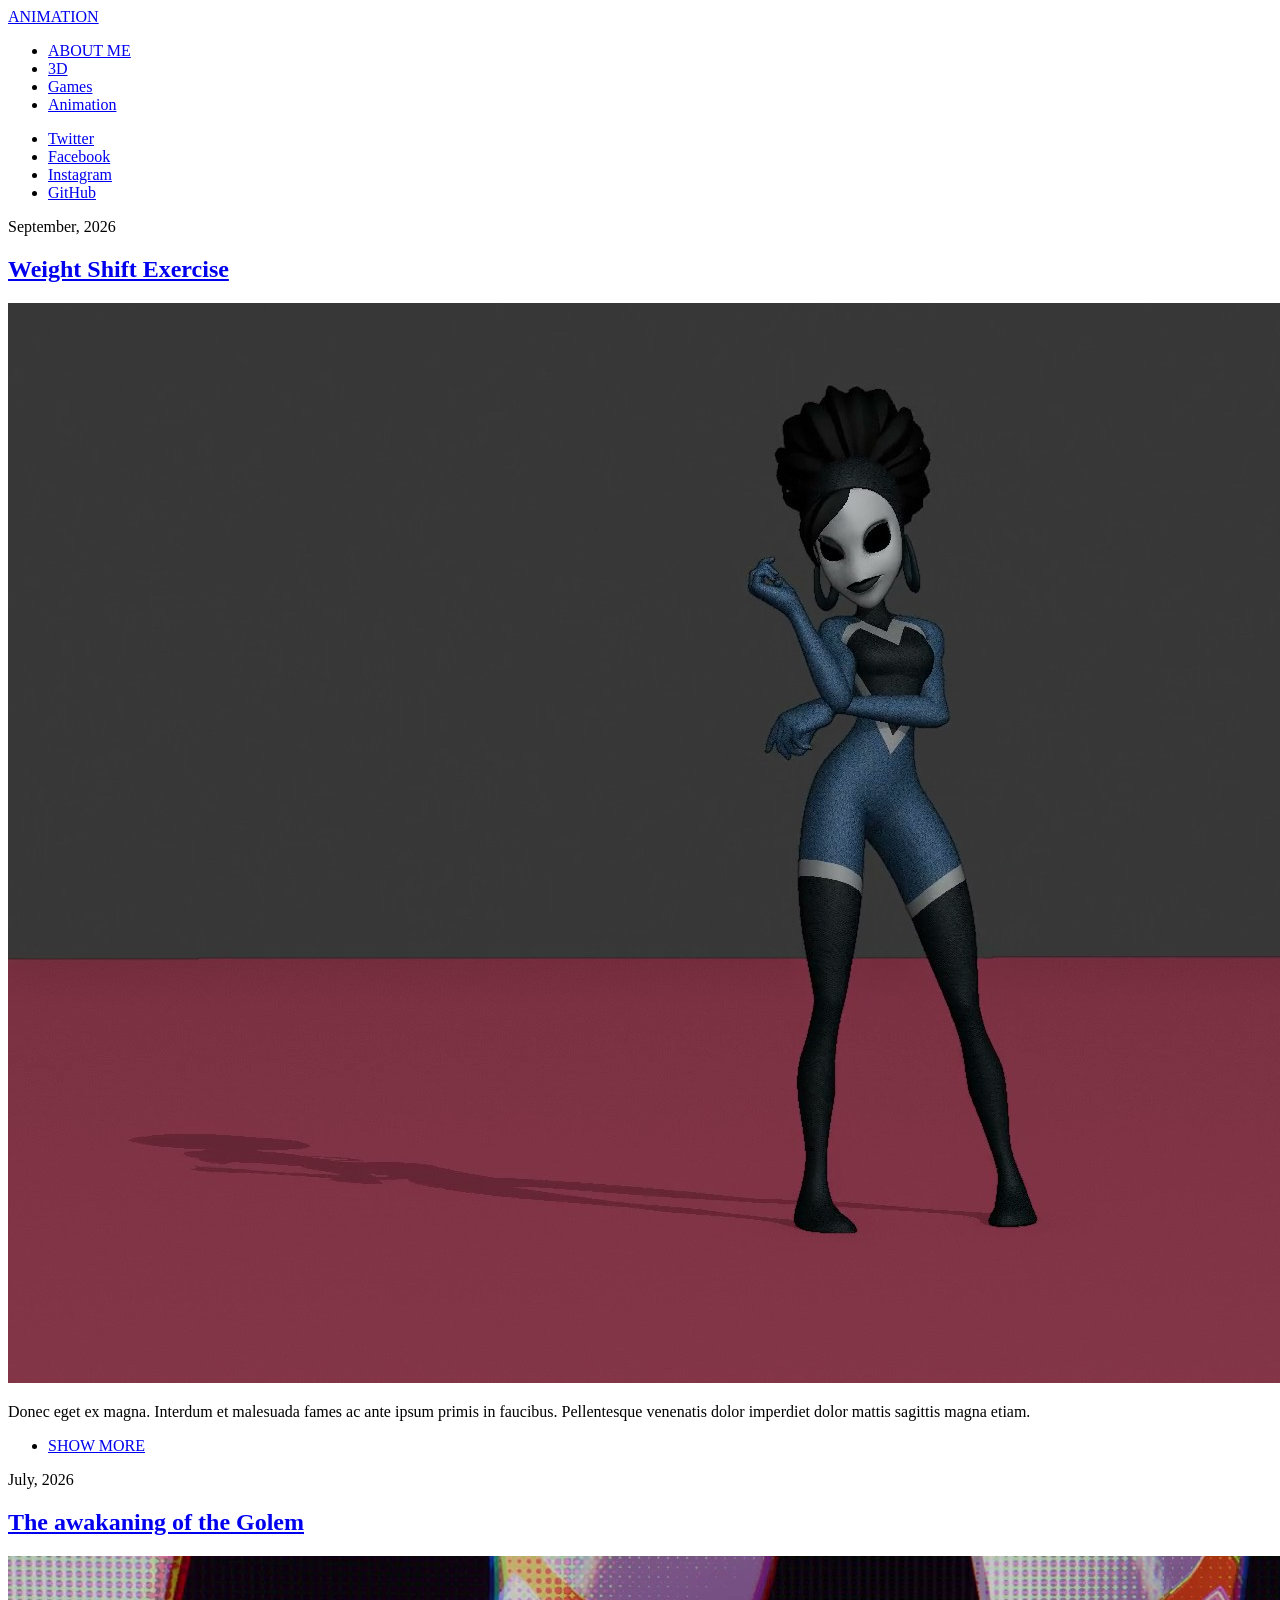
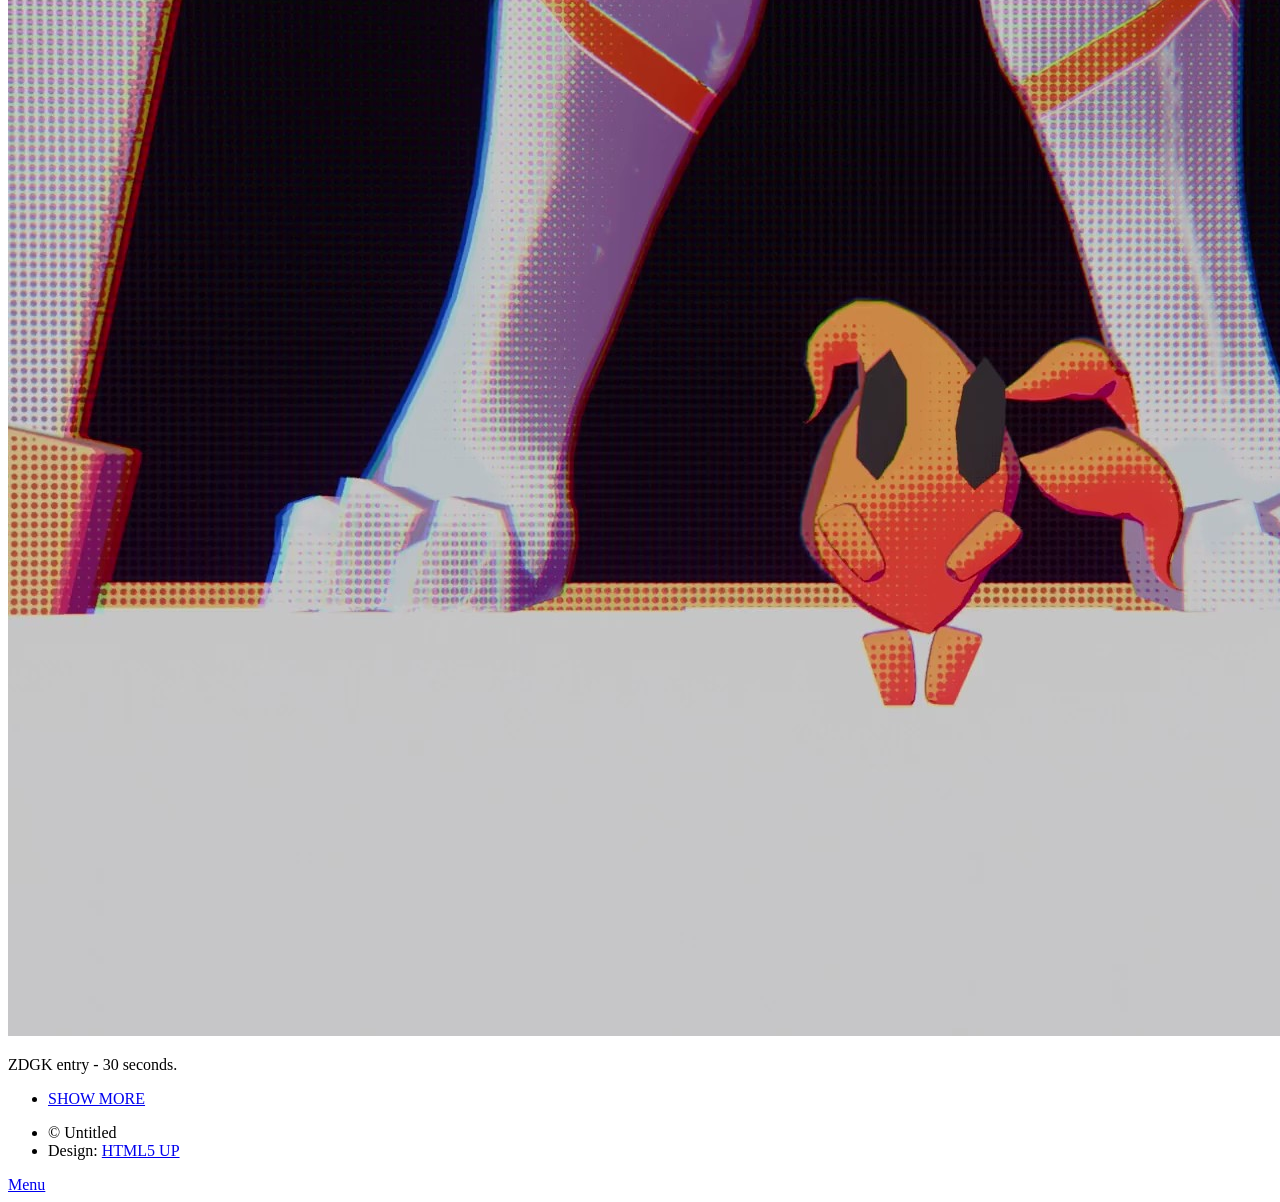
==== animationPortfolio.html @ b1d4c4ad "FirstChange" ====
<!DOCTYPE HTML>
<!--
	Massively by HTML5 UP
	html5up.net | @ajlkn
	Free for personal and commercial use under the CCA 3.0 license (html5up.net/license)
-->
<html>
	<head>
		<title>Generic Page - Massively by HTML5 UP</title>
		<meta charset="utf-8" />
		<meta name="viewport" content="width=device-width, initial-scale=1, user-scalable=no" />
		<link rel="stylesheet" href="assets/css/main.css" />
		<noscript><link rel="stylesheet" href="assets/css/noscript.css" /></noscript>
	</head>
	<body class="is-preload">

		<!-- Wrapper -->
			<div id="wrapper">

				<!-- Header -->
					<header id="header">
						<a href="index.html" class="logo">ANIMATION</a>
					</header>

				<!-- Nav -->
					<nav id="nav">
						<ul class="links">
							<li><a href="index.html">ABOUT ME</a></li>
							<li ><a href="generic.html">3D</a></li>
							<li><a href="elements.html">Games</a></li>
							<li class="active"><a href="animationPortfolio.html">Animation	</a></li>
						</ul>
						<ul class="icons">
							<li><a href="#" class="icon brands fa-twitter"><span class="label">Twitter</span></a></li>
							<li><a href="#" class="icon brands fa-facebook-f"><span class="label">Facebook</span></a></li>
							<li><a href="#" class="icon brands fa-instagram"><span class="label">Instagram</span></a></li>
							<li><a href="#" class="icon brands fa-github"><span class="label">GitHub</span></a></li>
						</ul>
					</nav>

				<!-- Main -->	
					<div id="main">

						<!-- Post -->
							<section class="posts">
								<article>
									<header>	
										<span class="date">September, 2026</span>
										<h2><a href="#">Weight Shift Exercise<br /></a></h2>
									</header>
									<a href="#" class="image fit"><img src="images/AnimationThumbnail/Weight Shift Step - frame at 0m2s.jpg" alt="" /></a>
									<p>Donec eget ex magna. Interdum et malesuada fames ac ante ipsum primis in faucibus. Pellentesque venenatis dolor imperdiet dolor mattis sagittis magna etiam.</p>
									<ul class="actions special">
										<li><a href="#" class="button">SHOW MORE</a></li>
									</ul>
								</article>
								<article>
									<header>
										<span class="date">July, 2026</span>
										<h2><a href="#">The awakaning of the Golem<br />
										</a></h2>
									</header>
									<a href="#" class="image fit"><img src="images/AnimationThumbnail/Animation_The_Awakening_of_the_Golem(ZTGK Entry) - frame at 0m4s.jpg" alt="" /></a>
									<p>ZDGK entry - 30 seconds.</p>
									<ul class="actions special">
										<li><a href="#" class="button">SHOW MORE</a></li>
									</ul>
								</article>
								
							</section>
					</div>

				
					

				<!-- Copyright -->
					<div id="copyright">
						<ul><li>&copy; Untitled</li><li>Design: <a href="https://html5up.net">HTML5 UP</a></li></ul>
					</div>

			</div>

		<!-- Scripts -->
			<script src="assets/js/jquery.min.js"></script>
			<script src="assets/js/jquery.scrollex.min.js"></script>
			<script src="assets/js/jquery.scrolly.min.js"></script>
			<script src="assets/js/browser.min.js"></script>
			<script src="assets/js/breakpoints.min.js"></script>
			<script src="assets/js/util.js"></script>
			<script src="assets/js/main.js"></script>

	</body>
</html>
---- assets/css/main.css ----
@import url(fontawesome-all.min.css);
@import url("https://fonts.googleapis.com/css?family=Merriweather:300,700,300italic,700italic|Source+Sans+Pro:900");

/*
	Massively by HTML5 UP
	html5up.net | @ajlkn
	Free for personal and commercial use under the CCA 3.0 license (html5up.net/license)
*/

html, body, div, span, applet, object,
iframe, h1, h2, h3, h4, h5, h6, p, blockquote,
pre, a, abbr, acronym, address, big, cite,
code, del, dfn, em, img, ins, kbd, q, s, samp,
small, strike, strong, sub, sup, tt, var, b,
u, i, center, dl, dt, dd, ol, ul, li, fieldset,
form, label, legend, table, caption, tbody,
tfoot, thead, tr, th, td, article, aside,
canvas, details, embed, figure, figcaption,
footer, header, hgroup, menu, nav, output, ruby,
section, summary, time, mark, audio, video {
	margin: 0;
	padding: 0;
	border: 0;
	font-size: 100%;
	font: inherit;
	vertical-align: baseline;}

article, aside, details, figcaption, figure,
footer, header, hgroup, menu, nav, section {
	display: block;}

body {
	line-height: 1;
}

ol, ul {
	list-style: none;
}

blockquote, q {
	quotes: none;
}

	blockquote:before, blockquote:after, q:before, q:after {
		content: '';
		content: none;
	}

table {
	border-collapse: collapse;
	border-spacing: 0;
}

body {
	-webkit-text-size-adjust: none;
}

mark {
	background-color: transparent;
	color: inherit;
}

input::-moz-focus-inner {
	border: 0;
	padding: 0;
}

input, select, textarea {
	-moz-appearance: none;
	-webkit-appearance: none;
	-ms-appearance: none;
	appearance: none;
}

/* Basic */

	@-ms-viewport {
		width: device-width;
	}

	body {
		-ms-overflow-style: scrollbar;
	}

	@media screen and (max-width: 480px) {

		html, body {
			min-width: 320px;
		}

	}

	html {
		box-sizing: border-box;
	}

	*, *:before, *:after {
		box-sizing: inherit;
	}

	body {
		background-color: #1e252d;
	}

		body.is-preload *, body.is-preload *:before, body.is-preload *:after {
			-moz-animation: none !important;
			-webkit-animation: none !important;
			-ms-animation: none !important;
			animation: none !important;
			-moz-transition: none !important;
			-webkit-transition: none !important;
			-ms-transition: none !important;
			transition: none !important;
		}

/* Type */

	html {
		font-size: 16pt;
	}

		@media screen and (max-width: 1680px) {

			html {
				font-size: 12pt;
			}

		}

		@media screen and (max-width: 1280px) {

			html {
				font-size: 11pt;
			}

		}

		@media screen and (max-width: 360px) {

			html {
				font-size: 10pt;
			}

		}

	body {
		color: #212931;
	}

	body, input, select, textarea {
		font-family: "Merriweather", Georgia, serif;
		font-weight: 300;
		font-size: 1rem;
		line-height: 2.375;
	}

	a {
		-moz-transition: color 0.2s ease-in-out, background-color 0.2s ease-in-out, border-color 0.2s ease-in-out, box-shadow 0.2s ease-in-out;
		-webkit-transition: color 0.2s ease-in-out, background-color 0.2s ease-in-out, border-color 0.2s ease-in-out, box-shadow 0.2s ease-in-out;
		-ms-transition: color 0.2s ease-in-out, background-color 0.2s ease-in-out, border-color 0.2s ease-in-out, box-shadow 0.2s ease-in-out;
		transition: color 0.2s ease-in-out, background-color 0.2s ease-in-out, border-color 0.2s ease-in-out, box-shadow 0.2s ease-in-out;
		border-bottom: dotted 1px;
		text-decoration: none;
	}

		a:hover {
			border-bottom-color: transparent;
		}

	strong, b {
		font-weight: 600;
	}

	em, i {
		font-style: italic;
	}

	p {
		text-align: justify;
		margin: 0 0 2rem 0;
	}

	h1, h2, h3, h4, h5, h6 {
		font-family: "Source Sans Pro", Helvetica, sans-serif;
		font-weight: 900;
		line-height: 1.5;
		letter-spacing: 0.075em;
		text-transform: uppercase;
		margin: 0 0 1rem 0;
	}

		h1 a, h2 a, h3 a, h4 a, h5 a, h6 a {
			border-bottom: 0;
			color: inherit;
			text-decoration: none;
		}

	h1 {
		font-size: 4rem;
		line-height: 1.1;
		margin: 0 0 2rem 0;
	}

	h2 {
		font-size: 1.75rem;
		line-height: 1.3;
		margin: 0 0 1.5rem 0;
	}

	h3 {
		font-size: 1.25rem;
		margin: 0 0 1.5rem 0;
	}

	h4 {
		font-size: 1rem;
	}

	h5 {
		font-size: 0.9rem;
	}

	h6 {
		font-size: 0.8rem;
	}

	sub {
		font-size: 0.8rem;
		position: relative;
		top: 0.5rem;
	}

	sup {
		font-size: 0.8rem;
		position: relative;
		top: -0.5rem;
	}

	blockquote {
		border-left: solid 4px;
		font-style: italic;
		margin: 0 0 2rem 0;
		padding: 0.5rem 0 0.5rem 2rem;
	}

	code {
		border: solid 2px;
		font-family: "Courier New", monospace;
		font-size: 0.9rem;
		margin: 0 0.25rem;
		padding: 0.25rem 0.65rem;
	}

	pre {
		-webkit-overflow-scrolling: touch;
		font-family: "Courier New", monospace;
		font-size: 0.9rem;
		margin: 0 0 2rem 0;
	}

		pre code {
			display: block;
			line-height: 1.75;
			padding: 1rem 1.5rem;
			overflow-x: auto;
		}

	hr {
		border: 0;
		border-bottom: solid 2px;
		margin: 3rem 0;
	}

		hr.major {
			margin: 5rem 0;
		}

	.align-left {
		text-align: left;
	}

	.align-center {
		text-align: center;
	}

	.align-right {
		text-align: right;
	}

	input, select, textarea {
		color: #212931;
	}

	a {
		color: #212931;
		border-bottom-color: rgba(33, 41, 49, 0.5);
	}

		a:hover {
			border-bottom-color: transparent;
			color: #18bfef !important;
		}

	strong, b {
		color: #212931;
	}

	h1, h2, h3, h4, h5, h6 {
		color: #212931;
	}

	blockquote {
		border-left-color: #eeeeee;
	}

	code {
		background: rgba(220, 220, 220, 0.25);
		border-color: #eeeeee;
	}

	hr {
		border-bottom-color: #eeeeee;
	}

/* Row */

	.row {
		display: flex;
		flex-wrap: wrap;
		box-sizing: border-box;
		align-items: stretch;
	}

		.row > * {
			box-sizing: border-box;
		}

		.row.gtr-uniform > * > :last-child {
			margin-bottom: 0;
		}

		.row.aln-left {
			justify-content: flex-start;
		}

		.row.aln-center {
			justify-content: center;
		}

		.row.aln-right {
			justify-content: flex-end;
		}

		.row.aln-top {
			align-items: flex-start;
		}

		.row.aln-middle {
			align-items: center;
		}

		.row.aln-bottom {
			align-items: flex-end;
		}

		.row > .imp {
			order: -1;
		}

		.row > .col-1 {
			width: 8.33333%;
		}

		.row > .off-1 {
			margin-left: 8.33333%;
		}

		.row > .col-2 {
			width: 16.66667%;
		}

		.row > .off-2 {
			margin-left: 16.66667%;
		}

		.row > .col-3 {
			width: 25%;
		}

		.row > .off-3 {
			margin-left: 25%;
		}

		.row > .col-4 {
			width: 33.33333%;
		}

		.row > .off-4 {
			margin-left: 33.33333%;
		}

		.row > .col-5 {
			width: 41.66667%;
		}

		.row > .off-5 {
			margin-left: 41.66667%;
		}

		.row > .col-6 {
			width: 50%;
		}

		.row > .off-6 {
			margin-left: 50%;
		}

		.row > .col-7 {
			width: 58.33333%;
		}

		.row > .off-7 {
			margin-left: 58.33333%;
		}

		.row > .col-8 {
			width: 66.66667%;
		}

		.row > .off-8 {
			margin-left: 66.66667%;
		}

		.row > .col-9 {
			width: 75%;
		}

		.row > .off-9 {
			margin-left: 75%;
		}

		.row > .col-10 {
			width: 83.33333%;
		}

		.row > .off-10 {
			margin-left: 83.33333%;
		}

		.row > .col-11 {
			width: 91.66667%;
		}

		.row > .off-11 {
			margin-left: 91.66667%;
		}

		.row > .col-12 {
			width: 100%;
		}

		.row > .off-12 {
			margin-left: 100%;
		}

		.row.gtr-0 {
			margin-top: 0;
			margin-left: 0rem;
		}

			.row.gtr-0 > * {
				padding: 0 0 0 0rem;
			}

			.row.gtr-0.gtr-uniform {
				margin-top: 0rem;
			}

				.row.gtr-0.gtr-uniform > * {
					padding-top: 0rem;
				}

		.row.gtr-25 {
			margin-top: 0;
			margin-left: -0.375rem;
		}

			.row.gtr-25 > * {
				padding: 0 0 0 0.375rem;
			}

			.row.gtr-25.gtr-uniform {
				margin-top: -0.375rem;
			}

				.row.gtr-25.gtr-uniform > * {
					padding-top: 0.375rem;
				}

		.row.gtr-50 {
			margin-top: 0;
			margin-left: -0.75rem;
		}

			.row.gtr-50 > * {
				padding: 0 0 0 0.75rem;
			}

			.row.gtr-50.gtr-uniform {
				margin-top: -0.75rem;
			}

				.row.gtr-50.gtr-uniform > * {
					padding-top: 0.75rem;
				}

		.row {
			margin-top: 0;
			margin-left: -1.5rem;
		}

			.row > * {
				padding: 0 0 0 1.5rem;
			}

			.row.gtr-uniform {
				margin-top: -1.5rem;
			}

				.row.gtr-uniform > * {
					padding-top: 1.5rem;
				}

		.row.gtr-150 {
			margin-top: 0;
			margin-left: -2.25rem;
		}

			.row.gtr-150 > * {
				padding: 0 0 0 2.25rem;
			}

			.row.gtr-150.gtr-uniform {
				margin-top: -2.25rem;
			}

				.row.gtr-150.gtr-uniform > * {
					padding-top: 2.25rem;
				}

		.row.gtr-200 {
			margin-top: 0;
			margin-left: -3rem;
		}

			.row.gtr-200 > * {
				padding: 0 0 0 3rem;
			}

			.row.gtr-200.gtr-uniform {
				margin-top: -3rem;
			}

				.row.gtr-200.gtr-uniform > * {
					padding-top: 3rem;
				}

		@media screen and (max-width: 1680px) {

			.row {
				display: flex;
				flex-wrap: wrap;
				box-sizing: border-box;
				align-items: stretch;
			}

				.row > * {
					box-sizing: border-box;
				}

				.row.gtr-uniform > * > :last-child {
					margin-bottom: 0;
				}

				.row.aln-left {
					justify-content: flex-start;
				}

				.row.aln-center {
					justify-content: center;
				}

				.row.aln-right {
					justify-content: flex-end;
				}

				.row.aln-top {
					align-items: flex-start;
				}

				.row.aln-middle {
					align-items: center;
				}

				.row.aln-bottom {
					align-items: flex-end;
				}

				.row > .imp-xlarge {
					order: -1;
				}

				.row > .col-1-xlarge {
					width: 8.33333%;
				}

				.row > .off-1-xlarge {
					margin-left: 8.33333%;
				}

				.row > .col-2-xlarge {
					width: 16.66667%;
				}

				.row > .off-2-xlarge {
					margin-left: 16.66667%;
				}

				.row > .col-3-xlarge {
					width: 25%;
				}

				.row > .off-3-xlarge {
					margin-left: 25%;
				}

				.row > .col-4-xlarge {
					width: 33.33333%;
				}

				.row > .off-4-xlarge {
					margin-left: 33.33333%;
				}

				.row > .col-5-xlarge {
					width: 41.66667%;
				}

				.row > .off-5-xlarge {
					margin-left: 41.66667%;
				}

				.row > .col-6-xlarge {
					width: 50%;
				}

				.row > .off-6-xlarge {
					margin-left: 50%;
				}

				.row > .col-7-xlarge {
					width: 58.33333%;
				}

				.row > .off-7-xlarge {
					margin-left: 58.33333%;
				}

				.row > .col-8-xlarge {
					width: 66.66667%;
				}

				.row > .off-8-xlarge {
					margin-left: 66.66667%;
				}

				.row > .col-9-xlarge {
					width: 75%;
				}

				.row > .off-9-xlarge {
					margin-left: 75%;
				}

				.row > .col-10-xlarge {
					width: 83.33333%;
				}

				.row > .off-10-xlarge {
					margin-left: 83.33333%;
				}

				.row > .col-11-xlarge {
					width: 91.66667%;
				}

				.row > .off-11-xlarge {
					margin-left: 91.66667%;
				}

				.row > .col-12-xlarge {
					width: 100%;
				}

				.row > .off-12-xlarge {
					margin-left: 100%;
				}

				.row.gtr-0 {
					margin-top: 0;
					margin-left: 0rem;
				}

					.row.gtr-0 > * {
						padding: 0 0 0 0rem;
					}

					.row.gtr-0.gtr-uniform {
						margin-top: 0rem;
					}

						.row.gtr-0.gtr-uniform > * {
							padding-top: 0rem;
						}

				.row.gtr-25 {
					margin-top: 0;
					margin-left: -0.375rem;
				}

					.row.gtr-25 > * {
						padding: 0 0 0 0.375rem;
					}

					.row.gtr-25.gtr-uniform {
						margin-top: -0.375rem;
					}

						.row.gtr-25.gtr-uniform > * {
							padding-top: 0.375rem;
						}

				.row.gtr-50 {
					margin-top: 0;
					margin-left: -0.75rem;
				}

					.row.gtr-50 > * {
						padding: 0 0 0 0.75rem;
					}

					.row.gtr-50.gtr-uniform {
						margin-top: -0.75rem;
					}

						.row.gtr-50.gtr-uniform > * {
							padding-top: 0.75rem;
						}

				.row {
					margin-top: 0;
					margin-left: -1.5rem;
				}

					.row > * {
						padding: 0 0 0 1.5rem;
					}

					.row.gtr-uniform {
						margin-top: -1.5rem;
					}

						.row.gtr-uniform > * {
							padding-top: 1.5rem;
						}

				.row.gtr-150 {
					margin-top: 0;
					margin-left: -2.25rem;
				}

					.row.gtr-150 > * {
						padding: 0 0 0 2.25rem;
					}

					.row.gtr-150.gtr-uniform {
						margin-top: -2.25rem;
					}

						.row.gtr-150.gtr-uniform > * {
							padding-top: 2.25rem;
						}

				.row.gtr-200 {
					margin-top: 0;
					margin-left: -3rem;
				}

					.row.gtr-200 > * {
						padding: 0 0 0 3rem;
					}

					.row.gtr-200.gtr-uniform {
						margin-top: -3rem;
					}

						.row.gtr-200.gtr-uniform > * {
							padding-top: 3rem;
						}

		}

		@media screen and (max-width: 1280px) {

			.row {
				display: flex;
				flex-wrap: wrap;
				box-sizing: border-box;
				align-items: stretch;
			}

				.row > * {
					box-sizing: border-box;
				}

				.row.gtr-uniform > * > :last-child {
					margin-bottom: 0;
				}

				.row.aln-left {
					justify-content: flex-start;
				}

				.row.aln-center {
					justify-content: center;
				}

				.row.aln-right {
					justify-content: flex-end;
				}

				.row.aln-top {
					align-items: flex-start;
				}

				.row.aln-middle {
					align-items: center;
				}

				.row.aln-bottom {
					align-items: flex-end;
				}

				.row > .imp-large {
					order: -1;
				}

				.row > .col-1-large {
					width: 8.33333%;
				}

				.row > .off-1-large {
					margin-left: 8.33333%;
				}

				.row > .col-2-large {
					width: 16.66667%;
				}

				.row > .off-2-large {
					margin-left: 16.66667%;
				}

				.row > .col-3-large {
					width: 25%;
				}

				.row > .off-3-large {
					margin-left: 25%;
				}

				.row > .col-4-large {
					width: 33.33333%;
				}

				.row > .off-4-large {
					margin-left: 33.33333%;
				}

				.row > .col-5-large {
					width: 41.66667%;
				}

				.row > .off-5-large {
					margin-left: 41.66667%;
				}

				.row > .col-6-large {
					width: 50%;
				}

				.row > .off-6-large {
					margin-left: 50%;
				}

				.row > .col-7-large {
					width: 58.33333%;
				}

				.row > .off-7-large {
					margin-left: 58.33333%;
				}

				.row > .col-8-large {
					width: 66.66667%;
				}

				.row > .off-8-large {
					margin-left: 66.66667%;
				}

				.row > .col-9-large {
					width: 75%;
				}

				.row > .off-9-large {
					margin-left: 75%;
				}

				.row > .col-10-large {
					width: 83.33333%;
				}

				.row > .off-10-large {
					margin-left: 83.33333%;
				}

				.row > .col-11-large {
					width: 91.66667%;
				}

				.row > .off-11-large {
					margin-left: 91.66667%;
				}

				.row > .col-12-large {
					width: 100%;
				}

				.row > .off-12-large {
					margin-left: 100%;
				}

				.row.gtr-0 {
					margin-top: 0;
					margin-left: 0rem;
				}

					.row.gtr-0 > * {
						padding: 0 0 0 0rem;
					}

					.row.gtr-0.gtr-uniform {
						margin-top: 0rem;
					}

						.row.gtr-0.gtr-uniform > * {
							padding-top: 0rem;
						}

				.row.gtr-25 {
					margin-top: 0;
					margin-left: -0.375rem;
				}

					.row.gtr-25 > * {
						padding: 0 0 0 0.375rem;
					}

					.row.gtr-25.gtr-uniform {
						margin-top: -0.375rem;
					}

						.row.gtr-25.gtr-uniform > * {
							padding-top: 0.375rem;
						}

				.row.gtr-50 {
					margin-top: 0;
					margin-left: -0.75rem;
				}

					.row.gtr-50 > * {
						padding: 0 0 0 0.75rem;
					}

					.row.gtr-50.gtr-uniform {
						margin-top: -0.75rem;
					}

						.row.gtr-50.gtr-uniform > * {
							padding-top: 0.75rem;
						}

				.row {
					margin-top: 0;
					margin-left: -1.5rem;
				}

					.row > * {
						padding: 0 0 0 1.5rem;
					}

					.row.gtr-uniform {
						margin-top: -1.5rem;
					}

						.row.gtr-uniform > * {
							padding-top: 1.5rem;
						}

				.row.gtr-150 {
					margin-top: 0;
					margin-left: -2.25rem;
				}

					.row.gtr-150 > * {
						padding: 0 0 0 2.25rem;
					}

					.row.gtr-150.gtr-uniform {
						margin-top: -2.25rem;
					}

						.row.gtr-150.gtr-uniform > * {
							padding-top: 2.25rem;
						}

				.row.gtr-200 {
					margin-top: 0;
					margin-left: -3rem;
				}

					.row.gtr-200 > * {
						padding: 0 0 0 3rem;
					}

					.row.gtr-200.gtr-uniform {
						margin-top: -3rem;
					}

						.row.gtr-200.gtr-uniform > * {
							padding-top: 3rem;
						}

		}

		@media screen and (max-width: 980px) {

			.row {
				display: flex;
				flex-wrap: wrap;
				box-sizing: border-box;
				align-items: stretch;
			}

				.row > * {
					box-sizing: border-box;
				}

				.row.gtr-uniform > * > :last-child {
					margin-bottom: 0;
				}

				.row.aln-left {
					justify-content: flex-start;
				}

				.row.aln-center {
					justify-content: center;
				}

				.row.aln-right {
					justify-content: flex-end;
				}

				.row.aln-top {
					align-items: flex-start;
				}

				.row.aln-middle {
					align-items: center;
				}

				.row.aln-bottom {
					align-items: flex-end;
				}

				.row > .imp-medium {
					order: -1;
				}

				.row > .col-1-medium {
					width: 8.33333%;
				}

				.row > .off-1-medium {
					margin-left: 8.33333%;
				}

				.row > .col-2-medium {
					width: 16.66667%;
				}

				.row > .off-2-medium {
					margin-left: 16.66667%;
				}

				.row > .col-3-medium {
					width: 25%;
				}

				.row > .off-3-medium {
					margin-left: 25%;
				}

				.row > .col-4-medium {
					width: 33.33333%;
				}

				.row > .off-4-medium {
					margin-left: 33.33333%;
				}

				.row > .col-5-medium {
					width: 41.66667%;
				}

				.row > .off-5-medium {
					margin-left: 41.66667%;
				}

				.row > .col-6-medium {
					width: 50%;
				}

				.row > .off-6-medium {
					margin-left: 50%;
				}

				.row > .col-7-medium {
					width: 58.33333%;
				}

				.row > .off-7-medium {
					margin-left: 58.33333%;
				}

				.row > .col-8-medium {
					width: 66.66667%;
				}

				.row > .off-8-medium {
					margin-left: 66.66667%;
				}

				.row > .col-9-medium {
					width: 75%;
				}

				.row > .off-9-medium {
					margin-left: 75%;
				}

				.row > .col-10-medium {
					width: 83.33333%;
				}

				.row > .off-10-medium {
					margin-left: 83.33333%;
				}

				.row > .col-11-medium {
					width: 91.66667%;
				}

				.row > .off-11-medium {
					margin-left: 91.66667%;
				}

				.row > .col-12-medium {
					width: 100%;
				}

				.row > .off-12-medium {
					margin-left: 100%;
				}

				.row.gtr-0 {
					margin-top: 0;
					margin-left: 0rem;
				}

					.row.gtr-0 > * {
						padding: 0 0 0 0rem;
					}

					.row.gtr-0.gtr-uniform {
						margin-top: 0rem;
					}

						.row.gtr-0.gtr-uniform > * {
							padding-top: 0rem;
						}

				.row.gtr-25 {
					margin-top: 0;
					margin-left: -0.375rem;
				}

					.row.gtr-25 > * {
						padding: 0 0 0 0.375rem;
					}

					.row.gtr-25.gtr-uniform {
						margin-top: -0.375rem;
					}

						.row.gtr-25.gtr-uniform > * {
							padding-top: 0.375rem;
						}

				.row.gtr-50 {
					margin-top: 0;
					margin-left: -0.75rem;
				}

					.row.gtr-50 > * {
						padding: 0 0 0 0.75rem;
					}

					.row.gtr-50.gtr-uniform {
						margin-top: -0.75rem;
					}

						.row.gtr-50.gtr-uniform > * {
							padding-top: 0.75rem;
						}

				.row {
					margin-top: 0;
					margin-left: -1.5rem;
				}

					.row > * {
						padding: 0 0 0 1.5rem;
					}

					.row.gtr-uniform {
						margin-top: -1.5rem;
					}

						.row.gtr-uniform > * {
							padding-top: 1.5rem;
						}

				.row.gtr-150 {
					margin-top: 0;
					margin-left: -2.25rem;
				}

					.row.gtr-150 > * {
						padding: 0 0 0 2.25rem;
					}

					.row.gtr-150.gtr-uniform {
						margin-top: -2.25rem;
					}

						.row.gtr-150.gtr-uniform > * {
							padding-top: 2.25rem;
						}

				.row.gtr-200 {
					margin-top: 0;
					margin-left: -3rem;
				}

					.row.gtr-200 > * {
						padding: 0 0 0 3rem;
					}

					.row.gtr-200.gtr-uniform {
						margin-top: -3rem;
					}

						.row.gtr-200.gtr-uniform > * {
							padding-top: 3rem;
						}

		}

		@media screen and (max-width: 736px) {

			.row {
				display: flex;
				flex-wrap: wrap;
				box-sizing: border-box;
				align-items: stretch;
			}

				.row > * {
					box-sizing: border-box;
				}

				.row.gtr-uniform > * > :last-child {
					margin-bottom: 0;
				}

				.row.aln-left {
					justify-content: flex-start;
				}

				.row.aln-center {
					justify-content: center;
				}

				.row.aln-right {
					justify-content: flex-end;
				}

				.row.aln-top {
					align-items: flex-start;
				}

				.row.aln-middle {
					align-items: center;
				}

				.row.aln-bottom {
					align-items: flex-end;
				}

				.row > .imp-small {
					order: -1;
				}

				.row > .col-1-small {
					width: 8.33333%;
				}

				.row > .off-1-small {
					margin-left: 8.33333%;
				}

				.row > .col-2-small {
					width: 16.66667%;
				}

				.row > .off-2-small {
					margin-left: 16.66667%;
				}

				.row > .col-3-small {
					width: 25%;
				}

				.row > .off-3-small {
					margin-left: 25%;
				}

				.row > .col-4-small {
					width: 33.33333%;
				}

				.row > .off-4-small {
					margin-left: 33.33333%;
				}

				.row > .col-5-small {
					width: 41.66667%;
				}

				.row > .off-5-small {
					margin-left: 41.66667%;
				}

				.row > .col-6-small {
					width: 50%;
				}

				.row > .off-6-small {
					margin-left: 50%;
				}

				.row > .col-7-small {
					width: 58.33333%;
				}

				.row > .off-7-small {
					margin-left: 58.33333%;
				}

				.row > .col-8-small {
					width: 66.66667%;
				}

				.row > .off-8-small {
					margin-left: 66.66667%;
				}

				.row > .col-9-small {
					width: 75%;
				}

				.row > .off-9-small {
					margin-left: 75%;
				}

				.row > .col-10-small {
					width: 83.33333%;
				}

				.row > .off-10-small {
					margin-left: 83.33333%;
				}

				.row > .col-11-small {
					width: 91.66667%;
				}

				.row > .off-11-small {
					margin-left: 91.66667%;
				}

				.row > .col-12-small {
					width: 100%;
				}

				.row > .off-12-small {
					margin-left: 100%;
				}

				.row.gtr-0 {
					margin-top: 0;
					margin-left: 0rem;
				}

					.row.gtr-0 > * {
						padding: 0 0 0 0rem;
					}

					.row.gtr-0.gtr-uniform {
						margin-top: 0rem;
					}

						.row.gtr-0.gtr-uniform > * {
							padding-top: 0rem;
						}

				.row.gtr-25 {
					margin-top: 0;
					margin-left: -0.375rem;
				}

					.row.gtr-25 > * {
						padding: 0 0 0 0.375rem;
					}

					.row.gtr-25.gtr-uniform {
						margin-top: -0.375rem;
					}

						.row.gtr-25.gtr-uniform > * {
							padding-top: 0.375rem;
						}

				.row.gtr-50 {
					margin-top: 0;
					margin-left: -0.75rem;
				}

					.row.gtr-50 > * {
						padding: 0 0 0 0.75rem;
					}

					.row.gtr-50.gtr-uniform {
						margin-top: -0.75rem;
					}

						.row.gtr-50.gtr-uniform > * {
							padding-top: 0.75rem;
						}

				.row {
					margin-top: 0;
					margin-left: -1.5rem;
				}

					.row > * {
						padding: 0 0 0 1.5rem;
					}

					.row.gtr-uniform {
						margin-top: -1.5rem;
					}

						.row.gtr-uniform > * {
							padding-top: 1.5rem;
						}

				.row.gtr-150 {
					margin-top: 0;
					margin-left: -2.25rem;
				}

					.row.gtr-150 > * {
						padding: 0 0 0 2.25rem;
					}

					.row.gtr-150.gtr-uniform {
						margin-top: -2.25rem;
					}

						.row.gtr-150.gtr-uniform > * {
							padding-top: 2.25rem;
						}

				.row.gtr-200 {
					margin-top: 0;
					margin-left: -3rem;
				}

					.row.gtr-200 > * {
						padding: 0 0 0 3rem;
					}

					.row.gtr-200.gtr-uniform {
						margin-top: -3rem;
					}

						.row.gtr-200.gtr-uniform > * {
							padding-top: 3rem;
						}

		}

		@media screen and (max-width: 480px) {

			.row {
				display: flex;
				flex-wrap: wrap;
				box-sizing: border-box;
				align-items: stretch;
			}

				.row > * {
					box-sizing: border-box;
				}

				.row.gtr-uniform > * > :last-child {
					margin-bottom: 0;
				}

				.row.aln-left {
					justify-content: flex-start;
				}

				.row.aln-center {
					justify-content: center;
				}

				.row.aln-right {
					justify-content: flex-end;
				}

				.row.aln-top {
					align-items: flex-start;
				}

				.row.aln-middle {
					align-items: center;
				}

				.row.aln-bottom {
					align-items: flex-end;
				}

				.row > .imp-xsmall {
					order: -1;
				}

				.row > .col-1-xsmall {
					width: 8.33333%;
				}

				.row > .off-1-xsmall {
					margin-left: 8.33333%;
				}

				.row > .col-2-xsmall {
					width: 16.66667%;
				}

				.row > .off-2-xsmall {
					margin-left: 16.66667%;
				}

				.row > .col-3-xsmall {
					width: 25%;
				}

				.row > .off-3-xsmall {
					margin-left: 25%;
				}

				.row > .col-4-xsmall {
					width: 33.33333%;
				}

				.row > .off-4-xsmall {
					margin-left: 33.33333%;
				}

				.row > .col-5-xsmall {
					width: 41.66667%;
				}

				.row > .off-5-xsmall {
					margin-left: 41.66667%;
				}

				.row > .col-6-xsmall {
					width: 50%;
				}

				.row > .off-6-xsmall {
					margin-left: 50%;
				}

				.row > .col-7-xsmall {
					width: 58.33333%;
				}

				.row > .off-7-xsmall {
					margin-left: 58.33333%;
				}

				.row > .col-8-xsmall {
					width: 66.66667%;
				}

				.row > .off-8-xsmall {
					margin-left: 66.66667%;
				}

				.row > .col-9-xsmall {
					width: 75%;
				}

				.row > .off-9-xsmall {
					margin-left: 75%;
				}

				.row > .col-10-xsmall {
					width: 83.33333%;
				}

				.row > .off-10-xsmall {
					margin-left: 83.33333%;
				}

				.row > .col-11-xsmall {
					width: 91.66667%;
				}

				.row > .off-11-xsmall {
					margin-left: 91.66667%;
				}

				.row > .col-12-xsmall {
					width: 100%;
				}

				.row > .off-12-xsmall {
					margin-left: 100%;
				}

				.row.gtr-0 {
					margin-top: 0;
					margin-left: 0rem;
				}

					.row.gtr-0 > * {
						padding: 0 0 0 0rem;
					}

					.row.gtr-0.gtr-uniform {
						margin-top: 0rem;
					}

						.row.gtr-0.gtr-uniform > * {
							padding-top: 0rem;
						}

				.row.gtr-25 {
					margin-top: 0;
					margin-left: -0.375rem;
				}

					.row.gtr-25 > * {
						padding: 0 0 0 0.375rem;
					}

					.row.gtr-25.gtr-uniform {
						margin-top: -0.375rem;
					}

						.row.gtr-25.gtr-uniform > * {
							padding-top: 0.375rem;
						}

				.row.gtr-50 {
					margin-top: 0;
					margin-left: -0.75rem;
				}

					.row.gtr-50 > * {
						padding: 0 0 0 0.75rem;
					}

					.row.gtr-50.gtr-uniform {
						margin-top: -0.75rem;
					}

						.row.gtr-50.gtr-uniform > * {
							padding-top: 0.75rem;
						}

				.row {
					margin-top: 0;
					margin-left: -1.5rem;
				}

					.row > * {
						padding: 0 0 0 1.5rem;
					}

					.row.gtr-uniform {
						margin-top: -1.5rem;
					}

						.row.gtr-uniform > * {
							padding-top: 1.5rem;
						}

				.row.gtr-150 {
					margin-top: 0;
					margin-left: -2.25rem;
				}

					.row.gtr-150 > * {
						padding: 0 0 0 2.25rem;
					}

					.row.gtr-150.gtr-uniform {
						margin-top: -2.25rem;
					}

						.row.gtr-150.gtr-uniform > * {
							padding-top: 2.25rem;
						}

				.row.gtr-200 {
					margin-top: 0;
					margin-left: -3rem;
				}

					.row.gtr-200 > * {
						padding: 0 0 0 3rem;
					}

					.row.gtr-200.gtr-uniform {
						margin-top: -3rem;
					}

						.row.gtr-200.gtr-uniform > * {
							padding-top: 3rem;
						}

		}

		@media screen and (max-width: 360px) {

			.row {
				display: flex;
				flex-wrap: wrap;
				box-sizing: border-box;
				align-items: stretch;
			}

				.row > * {
					box-sizing: border-box;
				}

				.row.gtr-uniform > * > :last-child {
					margin-bottom: 0;
				}

				.row.aln-left {
					justify-content: flex-start;
				}

				.row.aln-center {
					justify-content: center;
				}

				.row.aln-right {
					justify-content: flex-end;
				}

				.row.aln-top {
					align-items: flex-start;
				}

				.row.aln-middle {
					align-items: center;
				}

				.row.aln-bottom {
					align-items: flex-end;
				}

				.row > .imp-xxsmall {
					order: -1;
				}

				.row > .col-1-xxsmall {
					width: 8.33333%;
				}

				.row > .off-1-xxsmall {
					margin-left: 8.33333%;
				}

				.row > .col-2-xxsmall {
					width: 16.66667%;
				}

				.row > .off-2-xxsmall {
					margin-left: 16.66667%;
				}

				.row > .col-3-xxsmall {
					width: 25%;
				}

				.row > .off-3-xxsmall {
					margin-left: 25%;
				}

				.row > .col-4-xxsmall {
					width: 33.33333%;
				}

				.row > .off-4-xxsmall {
					margin-left: 33.33333%;
				}

				.row > .col-5-xxsmall {
					width: 41.66667%;
				}

				.row > .off-5-xxsmall {
					margin-left: 41.66667%;
				}

				.row > .col-6-xxsmall {
					width: 50%;
				}

				.row > .off-6-xxsmall {
					margin-left: 50%;
				}

				.row > .col-7-xxsmall {
					width: 58.33333%;
				}

				.row > .off-7-xxsmall {
					margin-left: 58.33333%;
				}

				.row > .col-8-xxsmall {
					width: 66.66667%;
				}

				.row > .off-8-xxsmall {
					margin-left: 66.66667%;
				}

				.row > .col-9-xxsmall {
					width: 75%;
				}

				.row > .off-9-xxsmall {
					margin-left: 75%;
				}

				.row > .col-10-xxsmall {
					width: 83.33333%;
				}

				.row > .off-10-xxsmall {
					margin-left: 83.33333%;
				}

				.row > .col-11-xxsmall {
					width: 91.66667%;
				}

				.row > .off-11-xxsmall {
					margin-left: 91.66667%;
				}

				.row > .col-12-xxsmall {
					width: 100%;
				}

				.row > .off-12-xxsmall {
					margin-left: 100%;
				}

				.row.gtr-0 {
					margin-top: 0;
					margin-left: 0rem;
				}

					.row.gtr-0 > * {
						padding: 0 0 0 0rem;
					}

					.row.gtr-0.gtr-uniform {
						margin-top: 0rem;
					}

						.row.gtr-0.gtr-uniform > * {
							padding-top: 0rem;
						}

				.row.gtr-25 {
					margin-top: 0;
					margin-left: -0.375rem;
				}

					.row.gtr-25 > * {
						padding: 0 0 0 0.375rem;
					}

					.row.gtr-25.gtr-uniform {
						margin-top: -0.375rem;
					}

						.row.gtr-25.gtr-uniform > * {
							padding-top: 0.375rem;
						}

				.row.gtr-50 {
					margin-top: 0;
					margin-left: -0.75rem;
				}

					.row.gtr-50 > * {
						padding: 0 0 0 0.75rem;
					}

					.row.gtr-50.gtr-uniform {
						margin-top: -0.75rem;
					}

						.row.gtr-50.gtr-uniform > * {
							padding-top: 0.75rem;
						}

				.row {
					margin-top: 0;
					margin-left: -1.5rem;
				}

					.row > * {
						padding: 0 0 0 1.5rem;
					}

					.row.gtr-uniform {
						margin-top: -1.5rem;
					}

						.row.gtr-uniform > * {
							padding-top: 1.5rem;
						}

				.row.gtr-150 {
					margin-top: 0;
					margin-left: -2.25rem;
				}

					.row.gtr-150 > * {
						padding: 0 0 0 2.25rem;
					}

					.row.gtr-150.gtr-uniform {
						margin-top: -2.25rem;
					}

						.row.gtr-150.gtr-uniform > * {
							padding-top: 2.25rem;
						}

				.row.gtr-200 {
					margin-top: 0;
					margin-left: -3rem;
				}

					.row.gtr-200 > * {
						padding: 0 0 0 3rem;
					}

					.row.gtr-200.gtr-uniform {
						margin-top: -3rem;
					}

						.row.gtr-200.gtr-uniform > * {
							padding-top: 3rem;
						}

		}

/* Box */

	.box {
		border: solid 2px;
		margin-bottom: 2rem;
		padding: 1.5rem;
	}

		.box > :last-child,
		.box > :last-child > :last-child,
		.box > :last-child > :last-child > :last-child {
			margin-bottom: 0;
		}

		.box.alt {
			border: 0;
			border-radius: 0;
			padding: 0;
		}

	.box {
		border-color: #eeeeee;
	}

/* Button */

	input[type="submit"],
	input[type="reset"],
	input[type="button"],
	button,
	.button {
		-moz-appearance: none;
		-webkit-appearance: none;
		-ms-appearance: none;
		appearance: none;
		-moz-transition: background-color 0.2s ease-in-out, box-shadow 0.2s ease-in-out, color 0.2s ease-in-out;
		-webkit-transition: background-color 0.2s ease-in-out, box-shadow 0.2s ease-in-out, color 0.2s ease-in-out;
		-ms-transition: background-color 0.2s ease-in-out, box-shadow 0.2s ease-in-out, color 0.2s ease-in-out;
		transition: background-color 0.2s ease-in-out, box-shadow 0.2s ease-in-out, color 0.2s ease-in-out;
		border: 0;
		border-radius: 0;
		cursor: pointer;
		display: inline-block;
		font-family: "Source Sans Pro", Helvetica, sans-serif;
		font-size: 0.8rem;
		font-weight: 900;
		letter-spacing: 0.075em;
		height: 3rem;
		line-height: 3rem;
		padding: 0 2rem;
		text-align: center;
		text-decoration: none;
		text-transform: uppercase;
		white-space: nowrap;
	}

		input[type="submit"].icon:before,
		input[type="reset"].icon:before,
		input[type="button"].icon:before,
		button.icon:before,
		.button.icon:before {
			margin-right: 0.5rem;
		}

		input[type="submit"].icon.solo,
		input[type="reset"].icon.solo,
		input[type="button"].icon.solo,
		button.icon.solo,
		.button.icon.solo {
			position: relative;
			width: 4rem;
			height: 4rem;
			line-height: 4rem;
			border-radius: 4rem;
			text-indent: 4rem;
			overflow: hidden;
			padding: 0;
			white-space: nowrap;
		}

			input[type="submit"].icon.solo:before,
			input[type="reset"].icon.solo:before,
			input[type="button"].icon.solo:before,
			button.icon.solo:before,
			.button.icon.solo:before {
				position: absolute;
				display: block;
				top: 0;
				left: 0;
				width: inherit;
				height: inherit;
				line-height: inherit;
				font-size: 1.25rem;
				margin-right: 0;
				text-align: center;
				text-indent: 0;
			}

		input[type="submit"].fit,
		input[type="reset"].fit,
		input[type="button"].fit,
		button.fit,
		.button.fit {
			width: 100%;
		}

		input[type="submit"].small,
		input[type="reset"].small,
		input[type="button"].small,
		button.small,
		.button.small {
			font-size: 0.7rem;
			height: 2.5rem;
			line-height: 2.5rem;
			padding: 0 1.5rem;
		}

		input[type="submit"].large,
		input[type="reset"].large,
		input[type="button"].large,
		button.large,
		.button.large {
			font-size: 0.9rem;
			height: 3.5rem;
			line-height: 3.5rem;
			padding: 0 2.75rem;
		}

		@media screen and (max-width: 980px) {

			input[type="submit"],
			input[type="reset"],
			input[type="button"],
			button,
			.button {
				font-size: 0.9rem;
				height: 3.25rem;
				line-height: 3.25rem;
			}

				input[type="submit"].large,
				input[type="reset"].large,
				input[type="button"].large,
				button.large,
				.button.large {
					font-size: 1rem;
					height: 3.75rem;
					line-height: 3.75rem;
				}

		}

		input[type="submit"].disabled, input[type="submit"]:disabled,
		input[type="reset"].disabled,
		input[type="reset"]:disabled,
		input[type="button"].disabled,
		input[type="button"]:disabled,
		button.disabled,
		button:disabled,
		.button.disabled,
		.button:disabled {
			pointer-events: none;
			opacity: 0.25;
		}

	input[type="submit"],
	input[type="reset"],
	input[type="button"],
	button,
	.button {
		background-color: transparent;
		box-shadow: inset 0 0 0 2px #212931;
		color: #212931 !important;
	}

		input[type="submit"]:hover,
		input[type="reset"]:hover,
		input[type="button"]:hover,
		button:hover,
		.button:hover {
			box-shadow: inset 0 0 0 2px #18bfef;
			color: #18bfef !important;
		}

		input[type="submit"].primary,
		input[type="reset"].primary,
		input[type="button"].primary,
		button.primary,
		.button.primary {
			background-color: #212931;
			box-shadow: none;
			color: #ffffff !important;
		}

			input[type="submit"].primary:hover,
			input[type="reset"].primary:hover,
			input[type="button"].primary:hover,
			button.primary:hover,
			.button.primary:hover {
				background-color: #18bfef;
			}

/* Form */

	form {
		margin: 0 0 2rem 0;
	}

		form > :last-child {
			margin-bottom: 0;
		}

		form > .fields {
			display: -moz-flex;
			display: -webkit-flex;
			display: -ms-flex;
			display: flex;
			-moz-flex-wrap: wrap;
			-webkit-flex-wrap: wrap;
			-ms-flex-wrap: wrap;
			flex-wrap: wrap;
			width: calc(100% + 3rem);
			margin: -1.5rem 0 2rem -1.5rem;
		}

			form > .fields > .field {
				-moz-flex-grow: 0;
				-webkit-flex-grow: 0;
				-ms-flex-grow: 0;
				flex-grow: 0;
				-moz-flex-shrink: 0;
				-webkit-flex-shrink: 0;
				-ms-flex-shrink: 0;
				flex-shrink: 0;
				padding: 1.5rem 0 0 1.5rem;
				width: calc(100% - 1.5rem);
			}

				form > .fields > .field.half {
					width: calc(50% - 0.75rem);
				}

				form > .fields > .field.third {
					width: calc(100%/3 - 0.5rem);
				}

				form > .fields > .field.quarter {
					width: calc(25% - 0.375rem);
				}

		@media screen and (max-width: 480px) {

			form > .fields {
				width: calc(100% + 3rem);
				margin: -1.5rem 0 2rem -1.5rem;
			}

				form > .fields > .field {
					padding: 1.5rem 0 0 1.5rem;
					width: calc(100% - 1.5rem);
				}

					form > .fields > .field.half {
						width: calc(100% - 1.5rem);
					}

					form > .fields > .field.third {
						width: calc(100% - 1.5rem);
					}

					form > .fields > .field.quarter {
						width: calc(100% - 1.5rem);
					}

		}

	label {
		display: block;
		font-family: "Source Sans Pro", Helvetica, sans-serif;
		font-weight: 900;
		line-height: 1.5;
		letter-spacing: 0.075em;
		font-size: 0.8rem;
		text-transform: uppercase;
		margin: 0 0 0.75rem 0;
	}

		@media screen and (max-width: 980px) {

			label {
				font-size: 0.9rem;
			}

		}

	input[type="text"],
	input[type="password"],
	input[type="email"],
	select,
	textarea {
		-moz-appearance: none;
		-webkit-appearance: none;
		-ms-appearance: none;
		appearance: none;
		background: transparent;
		border-radius: 0;
		border: solid 2px;
		color: inherit;
		display: block;
		outline: 0;
		padding: 0 1rem;
		text-decoration: none;
		width: 100%;
	}

		input[type="text"]:invalid,
		input[type="password"]:invalid,
		input[type="email"]:invalid,
		select:invalid,
		textarea:invalid {
			box-shadow: none;
		}

	select {
		background-size: 1.25rem;
		background-repeat: no-repeat;
		background-position: calc(100% - 1rem) center;
		height: 3rem;
		padding-right: 3rem;
		text-overflow: ellipsis;
	}

		select:focus::-ms-value {
			background-color: transparent;
		}

		select::-ms-expand {
			display: none;
		}

	input[type="text"],
	input[type="password"],
	input[type="email"],
	select {
		height: 3rem;
	}

	textarea {
		padding: 0.75rem 1rem;
	}

	input[type="checkbox"],
	input[type="radio"] {
		-moz-appearance: none;
		-webkit-appearance: none;
		-ms-appearance: none;
		appearance: none;
		display: block;
		float: left;
		margin-right: -2rem;
		opacity: 0;
		width: 1rem;
		z-index: -1;
	}

		input[type="checkbox"] + label,
		input[type="radio"] + label {
			text-decoration: none;
			cursor: pointer;
			display: inline-block;
			font-size: 1rem;
			letter-spacing: 0;
			font-family: "Merriweather", Georgia, serif;
			text-transform: none;
			font-weight: 300;
			padding-left: 2.8rem;
			padding-right: 1rem;
			position: relative;
		}

			input[type="checkbox"] + label:before,
			input[type="radio"] + label:before {
				-moz-osx-font-smoothing: grayscale;
				-webkit-font-smoothing: antialiased;
				display: inline-block;
				font-style: normal;
				font-variant: normal;
				text-rendering: auto;
				line-height: 1;
				text-transform: none !important;
				font-family: 'Font Awesome 5 Free';
				font-weight: 900;
			}

			input[type="checkbox"] + label:before,
			input[type="radio"] + label:before {
				border-radius: 0;
				border: solid 2px;
				content: '';
				display: inline-block;
				font-size: 0.8rem;
				height: 1.8rem;
				left: 0;
				line-height: 1.65rem;
				position: absolute;
				text-align: center;
				top: -0.125rem;
				width: 1.8rem;
			}

		input[type="checkbox"]:checked + label:before,
		input[type="radio"]:checked + label:before {
			content: '\f00c';
		}

	input[type="checkbox"] + label:before {
		border-radius: 0;
	}

	input[type="radio"] + label:before {
		border-radius: 100%;
	}

	::-webkit-input-placeholder {
		opacity: 1.0;
	}

	:-moz-placeholder {
		opacity: 1.0;
	}

	::-moz-placeholder {
		opacity: 1.0;
	}

	:-ms-input-placeholder {
		opacity: 1.0;
	}

	label {
		color: #212931;
	}

	input[type="text"],
	input[type="password"],
	input[type="email"],
	select,
	textarea {
		border-color: #eeeeee;
	}

		input[type="text"]:focus,
		input[type="password"]:focus,
		input[type="email"]:focus,
		select:focus,
		textarea:focus {
			border-color: #18bfef;
		}

	select {
		background-image: url("data:image/svg+xml;charset=utf8,%3Csvg xmlns='http://www.w3.org/2000/svg' width='40' height='40' preserveAspectRatio='none' viewBox='0 0 40 40'%3E%3Cpath d='M9.4,12.3l10.4,10.4l10.4-10.4c0.2-0.2,0.5-0.4,0.9-0.4c0.3,0,0.6,0.1,0.9,0.4l3.3,3.3c0.2,0.2,0.4,0.5,0.4,0.9 c0,0.4-0.1,0.6-0.4,0.9L20.7,31.9c-0.2,0.2-0.5,0.4-0.9,0.4c-0.3,0-0.6-0.1-0.9-0.4L4.3,17.3c-0.2-0.2-0.4-0.5-0.4-0.9 c0-0.4,0.1-0.6,0.4-0.9l3.3-3.3c0.2-0.2,0.5-0.4,0.9-0.4S9.1,12.1,9.4,12.3z' fill='%23eeeeee' /%3E%3C/svg%3E");
	}

		select option {
			background-color: #ffffff;
			color: #212931;
		}

	.select-wrapper:before {
		color: #eeeeee;
	}

	input[type="checkbox"] + label,
	input[type="radio"] + label {
		color: #212931;
	}

		input[type="checkbox"] + label:before,
		input[type="radio"] + label:before {
			border-color: #eeeeee;
		}

	input[type="checkbox"]:checked + label:before,
	input[type="radio"]:checked + label:before {
		background-color: #212931;
		border-color: #212931;
		color: #ffffff;
	}

	input[type="checkbox"]:focus + label:before,
	input[type="radio"]:focus + label:before {
		border-color: #18bfef;
	}

	::-webkit-input-placeholder {
		color: #909498 !important;
	}

	:-moz-placeholder {
		color: #909498 !important;
	}

	::-moz-placeholder {
		color: #909498 !important;
	}

	:-ms-input-placeholder {
		color: #909498 !important;
	}

	.formerize-placeholder {
		color: #909498 !important;
	}

/* Icon */

	.icon {
		text-decoration: none;
		border-bottom: none;
		position: relative;
	}

		.icon:before {
			-moz-osx-font-smoothing: grayscale;
			-webkit-font-smoothing: antialiased;
			display: inline-block;
			font-style: normal;
			font-variant: normal;
			text-rendering: auto;
			line-height: 1;
			text-transform: none !important;
			font-family: 'Font Awesome 5 Free';
			font-weight: 400;
		}

		.icon > .label {
			display: none;
		}

		.icon:before {
			line-height: inherit;
		}

		.icon.solid:before {
			font-weight: 900;
		}

		.icon.brands:before {
			font-family: 'Font Awesome 5 Brands';
		}

/* Image */

	.image {
		border: 0;
		display: inline-block;
		position: relative;
	}

		.image img {
			display: block;
		}

		.image.left, .image.right {
			max-width: 40%;
		}

			.image.left img, .image.right img {
				width: 100%;
			}

		.image.left {
			float: left;
			margin: 0 2rem 2rem 0;
			top: 0.75rem;
		}

		.image.right {
			float: right;
			margin: 0 0 2rem 2rem;
			top: 0.75rem;
		}

		.image.fit {
			display: block;
			margin: 2.5rem 0;
			width: 100%;
		}

			.image.fit:first-child {
				margin-top: 0;
			}

			.image.fit img {
				width: 100%;
			}

		.image.main {
			display: block;
			margin: 4rem 0;
			width: 100%;
		}

			.image.main:first-child {
				margin-top: 0;
			}

			.image.main img {
				width: 100%;
			}

		@media screen and (max-width: 736px) {

			.image.fit {
				margin: 2rem 0;
			}

			.image.main {
				margin: 2rem 0;
			}

		}

	a.image {
		overflow: hidden;
	}

		a.image img {
			-moz-transition: -moz-transform 0.2s ease-out;
			-webkit-transition: -webkit-transform 0.2s ease-out;
			-ms-transition: -ms-transform 0.2s ease-out;
			transition: transform 0.2s ease-out;
		}

		a.image:hover img {
			-moz-transform: scale(1.05);
			-webkit-transform: scale(1.05);
			-ms-transform: scale(1.05);
			transform: scale(1.05);
		}

/* Actions */

	ul.actions {
		display: -moz-flex;
		display: -webkit-flex;
		display: -ms-flex;
		display: flex;
		cursor: default;
		list-style: none;
		margin-left: -1rem;
		padding-left: 0;
	}

		ul.actions li {
			padding: 0 0 0 1rem;
			vertical-align: middle;
		}

		ul.actions.special {
			-moz-justify-content: center;
			-webkit-justify-content: center;
			-ms-justify-content: center;
			justify-content: center;
			width: 100%;
			margin-left: 0;
		}

			ul.actions.special li:first-child {
				padding-left: 0;
			}

		ul.actions.stacked {
			-moz-flex-direction: column;
			-webkit-flex-direction: column;
			-ms-flex-direction: column;
			flex-direction: column;
			margin-left: 0;
		}

			ul.actions.stacked li {
				padding: 1.3rem 0 0 0;
			}

				ul.actions.stacked li:first-child {
					padding-top: 0;
				}

		ul.actions.fit {
			width: calc(100% + 1rem);
		}

			ul.actions.fit li {
				-moz-flex-grow: 1;
				-webkit-flex-grow: 1;
				-ms-flex-grow: 1;
				flex-grow: 1;
				-moz-flex-shrink: 1;
				-webkit-flex-shrink: 1;
				-ms-flex-shrink: 1;
				flex-shrink: 1;
				width: 100%;
			}

				ul.actions.fit li > * {
					width: 100%;
				}

			ul.actions.fit.stacked {
				width: 100%;
			}

		@media screen and (max-width: 480px) {

			ul.actions:not(.fixed) {
				-moz-flex-direction: column;
				-webkit-flex-direction: column;
				-ms-flex-direction: column;
				flex-direction: column;
				margin-left: 0;
				width: 100% !important;
			}

				ul.actions:not(.fixed) li {
					-moz-flex-grow: 1;
					-webkit-flex-grow: 1;
					-ms-flex-grow: 1;
					flex-grow: 1;
					-moz-flex-shrink: 1;
					-webkit-flex-shrink: 1;
					-ms-flex-shrink: 1;
					flex-shrink: 1;
					padding: 1rem 0 0 0;
					text-align: center;
					width: 100%;
				}

					ul.actions:not(.fixed) li > * {
						width: 100%;
					}

					ul.actions:not(.fixed) li:first-child {
						padding-top: 0;
					}

					ul.actions:not(.fixed) li input[type="submit"],
					ul.actions:not(.fixed) li input[type="reset"],
					ul.actions:not(.fixed) li input[type="button"],
					ul.actions:not(.fixed) li button,
					ul.actions:not(.fixed) li .button {
						width: 100%;
					}

						ul.actions:not(.fixed) li input[type="submit"].icon:before,
						ul.actions:not(.fixed) li input[type="reset"].icon:before,
						ul.actions:not(.fixed) li input[type="button"].icon:before,
						ul.actions:not(.fixed) li button.icon:before,
						ul.actions:not(.fixed) li .button.icon:before {
							margin-left: -0.5rem;
						}

		}

/* Icons */

	ul.icons {
		cursor: default;
		list-style: none;
		padding-left: 0;
	}

		ul.icons li {
			display: inline-block;
			padding: 0 0.5rem 0 0;
			vertical-align: middle;
		}

			ul.icons li:last-child {
				padding-right: 0;
			}

			ul.icons li .icon:before {
				width: 2.25rem;
				height: 2.25rem;
				line-height: 2.25rem;
				display: inline-block;
				text-align: center;
				border-radius: 100%;
				font-size: 1.25rem;
			}

		ul.icons.alt li .icon:before {
			-moz-transition: color 0.2s ease-in-out, background-color 0.2s ease-in-out, border-color 0.2s ease-in-out, box-shadow 0.2s ease-in-out;
			-webkit-transition: color 0.2s ease-in-out, background-color 0.2s ease-in-out, border-color 0.2s ease-in-out, box-shadow 0.2s ease-in-out;
			-ms-transition: color 0.2s ease-in-out, background-color 0.2s ease-in-out, border-color 0.2s ease-in-out, box-shadow 0.2s ease-in-out;
			transition: color 0.2s ease-in-out, background-color 0.2s ease-in-out, border-color 0.2s ease-in-out, box-shadow 0.2s ease-in-out;
			font-size: 1rem;
		}

/* List */

	ol {
		list-style: decimal;
		margin: 0 0 2rem 0;
		padding-left: 1.25rem;
	}

		ol li {
			padding-left: 0.25rem;
		}

	ul {
		list-style: disc;
		margin: 0 0 2rem 0;
		padding-left: 1rem;
	}

		ul li {
			padding-left: 0.5rem;
		}

		ul.divided {
			list-style: none;
			padding-left: 0;
		}

			ul.divided li {
				border-top: solid 1px;
				padding: 0.5rem 0;
			}

				ul.divided li:first-child {
					border-top: 0;
					padding-top: 0;
				}

	dl {
		margin: 0 0 2rem 0;
	}

		dl dt {
			display: block;
			font-weight: 600;
			margin: 0 0 1rem 0;
		}

		dl dd {
			margin-left: 2rem;
		}

	ul.divided li {
		border-top-color: #eeeeee;
	}

	ul.icons li a.icon:hover:before {
		color: #18bfef;
	}

	ul.icons.alt li .icon:before {
		box-shadow: inset 0 0 0 2px #eeeeee;
	}

	ul.icons.alt li a.icon:hover:before {
		box-shadow: inset 0 0 0 2px #18bfef;
	}

/* Section/Article */

	section.special, article.special {
		text-align: center;
	}

	header {
		cursor: default;
	}

		header > .date {
			display: block;
			font-size: 0.8rem;
			height: 1;
			margin: 0 0 1rem 0;
			position: relative;
		}

		header > p {
			font-style: italic;
		}

		header > h1 + p {
			font-size: 1.1rem;
			margin-top: -0.5rem;
			line-height: 2;
		}

		header > h2 + p {
			font-size: 1rem;
			margin-top: -0.75rem;
		}

		header > h3 + p {
			font-size: 0.9rem;
			margin-top: -0.75rem;
		}

		header > h4 + p {
			font-size: 0.8rem;
			margin-top: -0.75rem;
		}

		header.major {
			margin: 0 0 4rem 0;
			text-align: center;
		}

			header.major > :last-child {
				margin-bottom: 0;
			}

			header.major > p {
				margin-top: 0;
				text-align: center;
			}

			header.major > .date {
				font-size: 1rem;
				margin: 0 0 4rem 0;
			}

				header.major > .date:before, header.major > .date:after {
					content: '';
					display: block;
					position: absolute;
					top: 50%;
					width: calc(50% - 6rem);
					border-top: solid 2px;
				}

				header.major > .date:before {
					left: 0;
				}

				header.major > .date:after {
					right: 0;
				}

		@media screen and (max-width: 980px) {

			header br {
				display: none;
			}

		}

		@media screen and (max-width: 736px) {

			header.major {
				margin: 0 0 2rem 0;
			}

		}

	header.major .date:before, header.major .date:after {
		border-top-color: #eeeeee;
	}

/* Table */

	.table-wrapper {
		-webkit-overflow-scrolling: touch;
		overflow-x: auto;
	}

	table {
		margin: 0 0 2rem 0;
		width: 100%;
	}

		table tbody tr {
			border: solid 1px;
			border-left: 0;
			border-right: 0;
		}

		table td {
			padding: 0.75rem 0.75rem;
		}

		table th {
			font-family: "Source Sans Pro", Helvetica, sans-serif;
			font-size: 0.8rem;
			font-weight: 900;
			letter-spacing: 0.075em;
			line-height: 1.5;
			padding: 0 0.75rem 0.75rem 0.75rem;
			text-align: left;
			text-transform: uppercase;
		}

			@media screen and (max-width: 980px) {

				table th {
					font-size: 0.9rem;
				}

			}

		table thead {
			border-bottom: solid 2px;
		}

		table tfoot {
			border-top: solid 2px;
		}

		table.alt {
			border-collapse: separate;
		}

			table.alt tbody tr td {
				border: solid 1px;
				border-left-width: 0;
				border-top-width: 0;
			}

				table.alt tbody tr td:first-child {
					border-left-width: 1px;
				}

			table.alt tbody tr:first-child td {
				border-top-width: 1px;
			}

			table.alt thead {
				border-bottom: 0;
			}

			table.alt tfoot {
				border-top: 0;
			}

	table tbody tr {
		border-color: #eeeeee;
	}

		table tbody tr:nth-child(2n + 1) {
			background-color: rgba(220, 220, 220, 0.25);
		}

	table th {
		color: #212931;
	}

	table thead {
		border-bottom-color: #eeeeee;
	}

	table tfoot {
		border-top-color: #eeeeee;
	}

	table.alt tbody tr td {
		border-color: #eeeeee;
	}

/* Pagination */

	.pagination {
		display: -moz-inline-flex;
		display: -webkit-inline-flex;
		display: -ms-inline-flex;
		display: inline-flex;
		-moz-user-select: none;
		-webkit-user-select: none;
		-ms-user-select: none;
		user-select: none;
		cursor: default;
		list-style: none;
		margin: 0 0 2rem 2px;
		padding: 0;
	}

		.pagination a, .pagination span {
			-moz-transition: background-color 0.2s ease-in-out, border-color 0.2s ease-in-out, box-shadow 0.2s ease-in-out, color 0.2s ease-in-out;
			-webkit-transition: background-color 0.2s ease-in-out, border-color 0.2s ease-in-out, box-shadow 0.2s ease-in-out, color 0.2s ease-in-out;
			-ms-transition: background-color 0.2s ease-in-out, border-color 0.2s ease-in-out, box-shadow 0.2s ease-in-out, color 0.2s ease-in-out;
			transition: background-color 0.2s ease-in-out, border-color 0.2s ease-in-out, box-shadow 0.2s ease-in-out, color 0.2s ease-in-out;
			border: solid 2px;
			display: inline-block;
			font-family: "Source Sans Pro", Helvetica, sans-serif;
			font-size: 0.8rem;
			font-weight: 900;
			height: 3rem;
			letter-spacing: 0.075em;
			line-height: calc(3rem - 4px);
			margin-left: -2px;
			min-width: 3rem;
			position: relative;
			text-align: center;
			text-decoration: none;
			text-transform: uppercase;
		}

		.pagination .next, .pagination .previous {
			text-decoration: none;
			padding: 0 1.75rem;
		}

			.pagination .next:before, .pagination .previous:before {
				-moz-osx-font-smoothing: grayscale;
				-webkit-font-smoothing: antialiased;
				display: inline-block;
				font-style: normal;
				font-variant: normal;
				text-rendering: auto;
				line-height: 1;
				text-transform: none !important;
				font-family: 'Font Awesome 5 Free';
				font-weight: 900;
			}

			.pagination .next:before, .pagination .previous:before {
				display: inline-block;
				color: inherit !important;
				line-height: inherit;
			}

		.pagination .previous:before {
			content: '\f104';
			margin-right: 0.9375em;
		}

		.pagination .next:before {
			content: '\f105';
			float: right;
			margin-left: 0.9375em;
		}

		@media screen and (max-width: 980px) {

			.pagination a, .pagination span {
				font-size: 0.9rem;
			}

		}

		@media screen and (max-width: 480px) {

			.pagination .page, .pagination .extra {
				display: none;
			}

		}

	.pagination a, .pagination span {
		border-color: #eeeeee;
	}

	.pagination a {
		color: #212931 !important;
	}

		.pagination a:hover {
			color: #18bfef !important;
			border-color: #18bfef;
			z-index: 1;
		}

			.pagination a:hover + a,
			.pagination a:hover + span {
				border-left-color: #18bfef;
			}

		.pagination a.active {
			background-color: #eeeeee;
		}

	.pagination span {
		color: #eeeeee;
	}

/* Wrapper */

	#wrapper {
		-moz-transition: opacity 0.5s ease;
		-webkit-transition: opacity 0.5s ease;
		-ms-transition: opacity 0.5s ease;
		transition: opacity 0.5s ease;
		position: relative;
		z-index: 1;
		overflow: hidden;
	}

		#wrapper > .bg {
			position: absolute;
			top: 0;
			left: 0;
			width: 100%;
			height: 100%;
			background-color: #212931;
			background-image: url("../../images/overlay.png"), linear-gradient(0deg, rgba(0, 0, 0, 0.1), rgba(0, 0, 0, 0.1)), url("../../images/bg.jpg");
			background-size: auto,								auto,														100% auto;
			background-position: center,								center,														top center;
			background-repeat: repeat,								no-repeat,													no-repeat;
			background-attachment: scroll,								scroll,														scroll;
			z-index: -1;
		}

			#wrapper > .bg.fixed {
				position: fixed;
				width: 100vw;
				height: 100vh;
			}

		#wrapper.fade-in:before {
			pointer-events: none;
			-moz-transition: opacity 1s ease-in-out;
			-webkit-transition: opacity 1s ease-in-out;
			-ms-transition: opacity 1s ease-in-out;
			transition: opacity 1s ease-in-out;
			-moz-transition-delay: 0.75s;
			-webkit-transition-delay: 0.75s;
			-ms-transition-delay: 0.75s;
			transition-delay: 0.75s;
			background: #1e252d;
			content: '';
			display: block;
			height: 100%;
			left: 0;
			opacity: 0;
			position: fixed;
			top: 0;
			width: 100%;
		}

		body.is-preload #wrapper.fade-in:before {
			opacity: 1;
		}

		@media screen and (orientation: portrait) {

			#wrapper > .bg {
				background-size: auto,								auto,														auto 175%;
			}

		}

/* Intro */

	#intro {
		color: #ffffff;
		padding: 8rem 4rem 6rem 4rem ;
		-moz-align-items: center;
		-webkit-align-items: center;
		-ms-align-items: center;
		align-items: center;
		display: -moz-flex;
		display: -webkit-flex;
		display: -ms-flex;
		display: flex;
		-moz-flex-direction: column;
		-webkit-flex-direction: column;
		-ms-flex-direction: column;
		flex-direction: column;
		-moz-justify-content: -moz-flex-end;
		-webkit-justify-content: -webkit-flex-end;
		-ms-justify-content: -ms-flex-end;
		justify-content: flex-end;
		-moz-transition: opacity 1s ease, -moz-transform 1s ease;
		-webkit-transition: opacity 1s ease, -webkit-transform 1s ease;
		-ms-transition: opacity 1s ease, -ms-transform 1s ease;
		transition: opacity 1s ease, transform 1s ease;
		position: relative;
		cursor: default;
		text-align: center;
		z-index: 1;
		min-height: 100vh;
	}

		#intro input, #intro select, #intro textarea {
			color: #ffffff;
		}

		#intro a {
			color: #ffffff;
			border-bottom-color: rgba(255, 255, 255, 0.5);
		}

			#intro a:hover {
				border-bottom-color: transparent;
				color: #18bfef !important;
			}

		#intro strong, #intro b {
			color: #ffffff;
		}

		#intro h1, #intro h2, #intro h3, #intro h4, #intro h5, #intro h6 {
			color: #ffffff;
		}

		#intro blockquote {
			border-left-color: #ffffff;
		}

		#intro code {
			background: rgba(255, 255, 255, 0.075);
			border-color: #ffffff;
		}

		#intro hr {
			border-bottom-color: #ffffff;
		}

		#intro input[type="submit"],
		#intro input[type="reset"],
		#intro input[type="button"],
		#intro button,
		#intro .button {
			background-color: transparent;
			box-shadow: inset 0 0 0 2px #ffffff;
			color: #ffffff !important;
		}

			#intro input[type="submit"]:hover,
			#intro input[type="reset"]:hover,
			#intro input[type="button"]:hover,
			#intro button:hover,
			#intro .button:hover {
				box-shadow: inset 0 0 0 2px #18bfef;
				color: #18bfef !important;
			}

			#intro input[type="submit"].primary,
			#intro input[type="reset"].primary,
			#intro input[type="button"].primary,
			#intro button.primary,
			#intro .button.primary {
				background-color: #ffffff;
				box-shadow: none;
				color: #1e252d !important;
			}

				#intro input[type="submit"].primary:hover,
				#intro input[type="reset"].primary:hover,
				#intro input[type="button"].primary:hover,
				#intro button.primary:hover,
				#intro .button.primary:hover {
					background-color: #18bfef;
				}

		#intro h1 {
			font-size: 5rem;
			line-height: 1;
		}

		#intro p {
			font-size: 1.25rem;
			font-style: italic;
			margin-top: -0.25rem;
			text-align: center;
		}

		#intro + #header {
			margin-top: -20rem;
		}

			#intro + #header .logo {
				-moz-transform: translateY(2rem);
				-webkit-transform: translateY(2rem);
				-ms-transform: translateY(2rem);
				transform: translateY(2rem);
				opacity: 0;
				visibility: hidden;
			}

		#intro.hidden {
			pointer-events: none;
			-moz-transform: translateY(2rem);
			-webkit-transform: translateY(2rem);
			-ms-transform: translateY(2rem);
			transform: translateY(2rem);
			-moz-transition: opacity 0.5s ease, -moz-transform 0.5s ease, visibility 0.5s;
			-webkit-transition: opacity 0.5s ease, -webkit-transform 0.5s ease, visibility 0.5s;
			-ms-transition: opacity 0.5s ease, -ms-transform 0.5s ease, visibility 0.5s;
			transition: opacity 0.5s ease, transform 0.5s ease, visibility 0.5s;
			opacity: 0;
			visibility: hidden;
		}

			#intro.hidden + #header .logo {
				-moz-transform: translateY(0);
				-webkit-transform: translateY(0);
				-ms-transform: translateY(0);
				transform: translateY(0);
				opacity: 1;
				visibility: visible;
			}

		body.is-preload #intro {
			-moz-transform: translateY(2rem);
			-webkit-transform: translateY(2rem);
			-ms-transform: translateY(2rem);
			transform: translateY(2rem);
			opacity: 0;
		}

			body.is-preload #intro:not(.hidden) + #header + #nav {
				-moz-transform: translateY(4rem);
				-webkit-transform: translateY(4rem);
				-ms-transform: translateY(4rem);
				transform: translateY(4rem);
				opacity: 0;
			}

		@media screen and (max-width: 980px) {

			#intro {
				padding: 4rem 4rem 2rem 4rem ;
				min-height: 90vh;
			}

				#intro p br {
					display: none;
				}

				#intro + #header {
					margin-top: -14rem;
				}

		}

		@media screen and (max-width: 736px) {

			#intro {
				padding: 3rem 2rem 1rem 2rem ;
				min-height: 80vh;
			}

				#intro h1 {
					font-size: 3.25rem;
					line-height: 1.1;
					margin-bottom: 1rem;
				}

				#intro p {
					font-size: 1rem;
					margin-top: 0rem;
				}

				#intro .actions {
					display: none;
				}

		}

/* Header */

	#header {
		color: #ffffff;
		-moz-align-items: center;
		-webkit-align-items: center;
		-ms-align-items: center;
		align-items: center;
		display: -moz-flex;
		display: -webkit-flex;
		display: -ms-flex;
		display: flex;
		-moz-flex-direction: column;
		-webkit-flex-direction: column;
		-ms-flex-direction: column;
		flex-direction: column;
		-moz-justify-content: -moz-flex-end;
		-webkit-justify-content: -webkit-flex-end;
		-ms-justify-content: -ms-flex-end;
		justify-content: flex-end;
		pointer-events: none;
		-moz-user-select: none;
		-webkit-user-select: none;
		-ms-user-select: none;
		user-select: none;
		height: 20rem;
		padding-bottom: 8rem;
		position: relative;
		text-align: center;
		z-index: 2;
	}

		#header input, #header select, #header textarea {
			color: #ffffff;
		}

		#header a {
			color: #ffffff;
			border-bottom-color: rgba(255, 255, 255, 0.5);
		}

			#header a:hover {
				border-bottom-color: transparent;
				color: #18bfef !important;
			}

		#header strong, #header b {
			color: #ffffff;
		}

		#header h1, #header h2, #header h3, #header h4, #header h5, #header h6 {
			color: #ffffff;
		}

		#header blockquote {
			border-left-color: #ffffff;
		}

		#header code {
			background: rgba(255, 255, 255, 0.075);
			border-color: #ffffff;
		}

		#header hr {
			border-bottom-color: #ffffff;
		}

		#header .logo {
			-moz-transition: border-color 0.2s ease-in-out, color 0.2s ease-in-out, opacity 0.5s ease, -moz-transform 0.5s ease, visibility 0.5s;
			-webkit-transition: border-color 0.2s ease-in-out, color 0.2s ease-in-out, opacity 0.5s ease, -webkit-transform 0.5s ease, visibility 0.5s;
			-ms-transition: border-color 0.2s ease-in-out, color 0.2s ease-in-out, opacity 0.5s ease, -ms-transform 0.5s ease, visibility 0.5s;
			transition: border-color 0.2s ease-in-out, color 0.2s ease-in-out, opacity 0.5s ease, transform 0.5s ease, visibility 0.5s;
			pointer-events: auto;
			border-style: solid;
			border-color: #ffffff;
			border-width: 5px !important;
			font-family: "Source Sans Pro", Helvetica, sans-serif;
			font-size: 2.25rem;
			font-weight: 900;
			letter-spacing: 0.075em;
			line-height: 1;
			padding: 1rem 1.75rem;
			text-transform: uppercase;
			visibility: visible;
		}

			#header .logo:hover {
				border-color: #18bfef !important;
				color: #18bfef !important;
			}

		@media screen and (max-width: 980px) {

			#header {
				height: 14rem;
				padding-bottom: 4rem;
			}

		}

		@media screen and (max-width: 736px) {

			#header {
				padding-bottom: 3rem;
			}

				#header .logo {
					font-size: 1.75rem;
					border-width: 3px !important;
				}

		}

/* Nav */

	#nav {
		color: #ffffff;
		display: -moz-flex;
		display: -webkit-flex;
		display: -ms-flex;
		display: flex;
		-moz-transition: -moz-transform 1s ease, opacity 1s ease;
		-webkit-transition: -webkit-transform 1s ease, opacity 1s ease;
		-ms-transition: -ms-transform 1s ease, opacity 1s ease;
		transition: transform 1s ease, opacity 1s ease;
		background: rgba(255, 255, 255, 0.175);
		height: 4rem;
		line-height: 4rem;
		margin: -4rem auto 0 auto;
		overflow: hidden;
		padding: 0 2rem 0 0;
		position: relative;
		width: calc(100% - 4rem);
		max-width: 72rem;
		z-index: 2;
	}

		#nav ul.divided li {
			border-top-color: #ffffff;
		}

		#nav ul.icons li a.icon:hover:before {
			color: #18bfef;
		}

		#nav ul.icons.alt li .icon:before {
			box-shadow: inset 0 0 0 2px #ffffff;
		}

		#nav ul.icons.alt li a.icon:hover:before {
			box-shadow: inset 0 0 0 2px #18bfef;
		}

		#nav input, #nav select, #nav textarea {
			color: #ffffff;
		}

		#nav a {
			color: #ffffff;
			border-bottom-color: rgba(255, 255, 255, 0.5);
		}

			#nav a:hover {
				border-bottom-color: transparent;
				color: #18bfef !important;
			}

		#nav strong, #nav b {
			color: #ffffff;
		}

		#nav h1, #nav h2, #nav h3, #nav h4, #nav h5, #nav h6 {
			color: #ffffff;
		}

		#nav blockquote {
			border-left-color: #ffffff;
		}

		#nav code {
			background: rgba(255, 255, 255, 0.075);
			border-color: #ffffff;
		}

		#nav hr {
			border-bottom-color: #ffffff;
		}

		#nav ul.links {
			display: -moz-flex;
			display: -webkit-flex;
			display: -ms-flex;
			display: flex;
			-moz-flex-grow: 1;
			-webkit-flex-grow: 1;
			-ms-flex-grow: 1;
			flex-grow: 1;
			-moz-flex-shrink: 1;
			-webkit-flex-shrink: 1;
			-ms-flex-shrink: 1;
			flex-shrink: 1;
			font-family: "Source Sans Pro", Helvetica, sans-serif;
			font-weight: 900;
			letter-spacing: 0.075em;
			list-style: none;
			margin-bottom: 0;
			padding-left: 0;
			text-transform: uppercase;
		}

			#nav ul.links li {
				display: block;
				padding-left: 0;
			}

				#nav ul.links li a {
					-moz-transition: background-color 0.2s ease-in-out, color 0.2s ease-in-out;
					-webkit-transition: background-color 0.2s ease-in-out, color 0.2s ease-in-out;
					-ms-transition: background-color 0.2s ease-in-out, color 0.2s ease-in-out;
					transition: background-color 0.2s ease-in-out, color 0.2s ease-in-out;
					display: block;
					font-size: 0.8rem;
					outline: none;
					padding: 0 2rem;
				}

					#nav ul.links li a:hover {
						color: inherit !important;
						background-color: rgba(255, 255, 255, 0.1);
					}

				#nav ul.links li.active {
					background-color: #ffffff;
				}

					#nav ul.links li.active a {
						color: #1e252d;
					}

						#nav ul.links li.active a:hover {
							color: #18bfef !important;
						}

		#nav ul.icons {
			-moz-flex-grow: 0;
			-webkit-flex-grow: 0;
			-ms-flex-grow: 0;
			flex-grow: 0;
			-moz-flex-shrink: 0;
			-webkit-flex-shrink: 0;
			-ms-flex-shrink: 0;
			flex-shrink: 0;
			margin-bottom: 0;
		}

		@media screen and (max-width: 980px) {

			#nav {
				display: none;
			}

		}

/* Main */

	#main {
		background-color: #ffffff;
		position: relative;
		margin: 0 auto;
		width: calc(100% - 4rem);
		max-width: 72rem;
		z-index: 2;
	}

		#main > * {
			padding: 4rem 4rem 2rem 4rem ;
			border-top: solid 2px #eeeeee;
			margin: 0;
		}

			#main > *:first-child {
				border-top: 0;
			}

		#main > footer {
			text-align: center;
		}

		#main > .post {
			padding: 8rem 8rem 6rem 8rem ;
		}

			#main > .post header.major > .date {
				margin-top: -2rem;
			}

			#main > .post header.major > h1, #main > .post header.major h2 {
				font-size: 4rem;
				line-height: 1.1;
				margin: 0 0 2rem 0;
			}

			#main > .post.featured {
				text-align: center;
			}

			@media screen and (max-width: 1280px) {

				#main > .post {
					padding: 6rem 4rem 4rem 4rem ;
				}

			}

			@media screen and (max-width: 736px) {

				#main > .post {
					padding: 4rem 2rem 2rem 2rem ;
				}

					#main > .post header.major > .date {
						margin-top: -1rem;
						margin-bottom: 2rem;
					}

					#main > .post header.major > h1, #main > .post header.major h2 {
						font-size: 2.5rem;
						line-height: 1.2;
						margin: 0 0 1.5rem 0;
					}

			}

		#main > .posts {
			display: -moz-flex;
			display: -webkit-flex;
			display: -ms-flex;
			display: flex;
			-moz-flex-wrap: wrap;
			-webkit-flex-wrap: wrap;
			-ms-flex-wrap: wrap;
			flex-wrap: wrap;
			-moz-align-items: -moz-stretch;
			-webkit-align-items: -webkit-stretch;
			-ms-align-items: -ms-stretch;
			align-items: stretch;
			text-align: center;
			width: 100%;
			padding: 0;
		}

			#main > .posts > * {
				-moz-flex-shrink: 1;
				-webkit-flex-shrink: 1;
				-ms-flex-shrink: 1;
				flex-shrink: 1;
				-moz-flex-grow: 0;
				-webkit-flex-grow: 0;
				-ms-flex-grow: 0;
				flex-grow: 0;
			}

			#main > .posts > * {
				width: 50%;
			}

			#main > .posts > * {
				padding: 4rem;
				width: 50%;
			}

			#main > .posts > article {
				border-color: #eeeeee;
				border-left-width: 2px;
				border-style: solid;
				border-top-width: 2px;
				text-align: center;
			}

				#main > .posts > article > :last-child {
					margin-bottom: 0;
				}

				#main > .posts > article:nth-child(2n - 1) {
					border-left-width: 0;
				}

				#main > .posts > article:nth-child(-n + 2) {
					border-top-width: 0;
				}

			@media screen and (max-width: 980px) {

				#main > .posts > * {
					width: 50%;
				}

				#main > .posts > * {
					padding: 2.5rem;
					width: 50%;
				}

			}

			@media screen and (max-width: 736px) {

				#main > .posts > * {
					width: 100%;
				}

				#main > .posts > * {
					padding: 2rem;
					width: 100%;
				}

				#main > .posts > article:nth-child(2n - 1) {
					border-left-width: 2px;
				}

				#main > .posts > article:nth-child(-n + 2) {
					border-top-width: 2px;
				}

				#main > .posts > article:nth-child(n) {
					border-left-width: 0;
				}

				#main > .posts > article:nth-child(-n + 1) {
					border-top-width: 0;
				}

				#main > .posts > article .image {
					max-width: 25rem;
					margin-left: auto;
					margin-right: auto;
				}

			}

		@media screen and (max-width: 736px) {

			#main > * {
				padding: 2rem 2rem 0.1rem 2rem ;
			}

		}

		@media screen and (max-width: 480px) {

			#main {
				width: 100%;
			}

		}

/* Footer */

	#footer {
		color: #717981;
		display: -moz-flex;
		display: -webkit-flex;
		display: -ms-flex;
		display: flex;
		background-color: #f5f5f5;
		color: #909498;
		cursor: default;
		position: relative;
		margin: 0 auto;
		width: calc(100% - 4rem);
		max-width: 72rem;
		z-index: 2;
	}

		#footer input, #footer select, #footer textarea {
			color: #717981;
		}

		#footer a {
			color: #717981;
			border-bottom-color: rgba(113, 121, 129, 0.5);
		}

			#footer a:hover {
				border-bottom-color: transparent;
				color: #18bfef !important;
			}

		#footer strong, #footer b {
			color: #717981;
		}

		#footer h1, #footer h2, #footer h3, #footer h4, #footer h5, #footer h6 {
			color: #717981;
		}

		#footer blockquote {
			border-left-color: #e2e2e2;
		}

		#footer code {
			background: rgba(220, 220, 220, 0.5);
			border-color: #e2e2e2;
		}

		#footer hr {
			border-bottom-color: #e2e2e2;
		}

		#footer .box {
			border-color: #e2e2e2;
		}

		#footer input[type="submit"],
		#footer input[type="reset"],
		#footer input[type="button"],
		#footer button,
		#footer .button {
			background-color: transparent;
			box-shadow: inset 0 0 0 2px #717981;
			color: #717981 !important;
		}

			#footer input[type="submit"]:hover,
			#footer input[type="reset"]:hover,
			#footer input[type="button"]:hover,
			#footer button:hover,
			#footer .button:hover {
				box-shadow: inset 0 0 0 2px #18bfef;
				color: #18bfef !important;
			}

			#footer input[type="submit"].primary,
			#footer input[type="reset"].primary,
			#footer input[type="button"].primary,
			#footer button.primary,
			#footer .button.primary {
				background-color: #717981;
				box-shadow: none;
				color: #f5f5f5 !important;
			}

				#footer input[type="submit"].primary:hover,
				#footer input[type="reset"].primary:hover,
				#footer input[type="button"].primary:hover,
				#footer button.primary:hover,
				#footer .button.primary:hover {
					background-color: #18bfef;
				}

		#footer label {
			color: #717981;
		}

		#footer input[type="text"],
		#footer input[type="password"],
		#footer input[type="email"],
		#footer select,
		#footer textarea {
			border-color: #e2e2e2;
		}

			#footer input[type="text"]:focus,
			#footer input[type="password"]:focus,
			#footer input[type="email"]:focus,
			#footer select:focus,
			#footer textarea:focus {
				border-color: #18bfef;
			}

		#footer select {
			background-image: url("data:image/svg+xml;charset=utf8,%3Csvg xmlns='http://www.w3.org/2000/svg' width='40' height='40' preserveAspectRatio='none' viewBox='0 0 40 40'%3E%3Cpath d='M9.4,12.3l10.4,10.4l10.4-10.4c0.2-0.2,0.5-0.4,0.9-0.4c0.3,0,0.6,0.1,0.9,0.4l3.3,3.3c0.2,0.2,0.4,0.5,0.4,0.9 c0,0.4-0.1,0.6-0.4,0.9L20.7,31.9c-0.2,0.2-0.5,0.4-0.9,0.4c-0.3,0-0.6-0.1-0.9-0.4L4.3,17.3c-0.2-0.2-0.4-0.5-0.4-0.9 c0-0.4,0.1-0.6,0.4-0.9l3.3-3.3c0.2-0.2,0.5-0.4,0.9-0.4S9.1,12.1,9.4,12.3z' fill='%23e2e2e2' /%3E%3C/svg%3E");
		}

			#footer select option {
				background-color: #f5f5f5;
				color: #717981;
			}

		#footer .select-wrapper:before {
			color: #e2e2e2;
		}

		#footer input[type="checkbox"] + label,
		#footer input[type="radio"] + label {
			color: #717981;
		}

			#footer input[type="checkbox"] + label:before,
			#footer input[type="radio"] + label:before {
				border-color: #e2e2e2;
			}

		#footer input[type="checkbox"]:checked + label:before,
		#footer input[type="radio"]:checked + label:before {
			background-color: #717981;
			border-color: #717981;
			color: #f5f5f5;
		}

		#footer input[type="checkbox"]:focus + label:before,
		#footer input[type="radio"]:focus + label:before {
			border-color: #18bfef;
		}

		#footer ::-webkit-input-placeholder {
			color: #b3b7bb !important;
		}

		#footer :-moz-placeholder {
			color: #b3b7bb !important;
		}

		#footer ::-moz-placeholder {
			color: #b3b7bb !important;
		}

		#footer :-ms-input-placeholder {
			color: #b3b7bb !important;
		}

		#footer .formerize-placeholder {
			color: #b3b7bb !important;
		}

		#footer ul.divided li {
			border-top-color: #e2e2e2;
		}

		#footer ul.icons li a.icon:hover:before {
			color: #18bfef;
		}

		#footer ul.icons.alt li .icon:before {
			box-shadow: inset 0 0 0 2px #e2e2e2;
		}

		#footer ul.icons.alt li a.icon:hover:before {
			box-shadow: inset 0 0 0 2px #18bfef;
		}

		#footer header.major .date:before, #footer header.major .date:after {
			border-top-color: #e2e2e2;
		}

		#footer table tbody tr {
			border-color: #e2e2e2;
		}

			#footer table tbody tr:nth-child(2n + 1) {
				background-color: rgba(220, 220, 220, 0.5);
			}

		#footer table th {
			color: #717981;
		}

		#footer table thead {
			border-bottom-color: #e2e2e2;
		}

		#footer table tfoot {
			border-top-color: #e2e2e2;
		}

		#footer table.alt tbody tr td {
			border-color: #e2e2e2;
		}

		#footer .pagination a, #footer .pagination span {
			border-color: #e2e2e2;
		}

		#footer .pagination a {
			color: #717981 !important;
		}

			#footer .pagination a:hover {
				color: #18bfef !important;
				border-color: #18bfef;
				z-index: 1;
			}

				#footer .pagination a:hover + a,
				#footer .pagination a:hover + span {
					border-left-color: #18bfef;
				}

			#footer .pagination a.active {
				background-color: #e2e2e2;
			}

		#footer .pagination span {
			color: #e2e2e2;
		}

		#footer > section {
			-moz-flex-basis: 50%;
			-webkit-flex-basis: 50%;
			-ms-flex-basis: 50%;
			flex-basis: 50%;
			-moz-flex-grow: 1;
			-webkit-flex-grow: 1;
			-ms-flex-grow: 1;
			flex-grow: 1;
			-moz-flex-shrink: 1;
			-webkit-flex-shrink: 1;
			-ms-flex-shrink: 1;
			flex-shrink: 1;
			padding: 4rem 4rem 2rem 4rem ;
			border-left: solid 2px #e2e2e2;
		}

			#footer > section:first-child {
				border-left: 0;
			}

			#footer > section.split {
				display: -moz-flex;
				display: -webkit-flex;
				display: -ms-flex;
				display: flex;
				-moz-flex-direction: column;
				-webkit-flex-direction: column;
				-ms-flex-direction: column;
				flex-direction: column;
				padding: 0;
			}

				#footer > section.split > section {
					padding: 3rem 4rem 1rem 4rem ;
					border-top: solid 2px #e2e2e2;
				}

					#footer > section.split > section:first-child {
						padding: 5rem 4rem 1rem 4rem ;
						border-top: 0;
					}

					#footer > section.split > section:last-child {
						padding: 3rem 4rem 3rem 4rem ;
					}

				#footer > section.split.contact > section {
					display: -moz-flex;
					display: -webkit-flex;
					display: -ms-flex;
					display: flex;
					-moz-align-items: center;
					-webkit-align-items: center;
					-ms-align-items: center;
					align-items: center;
					padding: 3.15rem 4rem;
				}

					#footer > section.split.contact > section > * {
						margin-bottom: 0;
					}

					#footer > section.split.contact > section > :first-child {
						-moz-flex-shrink: 0;
						-webkit-flex-shrink: 0;
						-ms-flex-shrink: 0;
						flex-shrink: 0;
						-moz-flex-grow: 0;
						-webkit-flex-grow: 0;
						-ms-flex-grow: 0;
						flex-grow: 0;
						width: 6rem;
					}

					#footer > section.split.contact > section > :last-child {
						-moz-flex-shrink: 1;
						-webkit-flex-shrink: 1;
						-ms-flex-shrink: 1;
						flex-shrink: 1;
						-moz-flex-grow: 1;
						-webkit-flex-grow: 1;
						-ms-flex-grow: 1;
						flex-grow: 1;
					}

					#footer > section.split.contact > section:first-child {
						padding: 4rem 4rem 3rem 4rem;
					}

					#footer > section.split.contact > section:last-child {
						padding: 3rem 4rem 4rem 4rem;
					}

					#footer > section.split.contact > section.alt {
						-moz-align-items: -moz-flex-start;
						-webkit-align-items: -webkit-flex-start;
						-ms-align-items: -ms-flex-start;
						align-items: flex-start;
					}

						#footer > section.split.contact > section.alt > :last-child {
							margin-top: -0.325rem;
						}

		#footer form label,
		#footer h3,
		#footer p {
			font-size: 0.8rem;
		}

		@media screen and (max-width: 980px) {

			#footer {
				display: block;
			}

				#footer > section {
					border-top: solid 2px #e2e2e2;
				}

					#footer > section:first-child {
						border-top: 0;
					}

					#footer > section.split > section {
						padding: 4rem 4rem 2rem 4rem ;
					}

						#footer > section.split > section:first-child {
							padding: 4rem 4rem 2rem 4rem ;
						}

						#footer > section.split > section:last-child {
							padding: 4rem 4rem 2rem 4rem ;
						}

					#footer > section.split.contact > section {
						padding: 4rem;
					}

						#footer > section.split.contact > section:first-child {
							padding: 4rem;
						}

						#footer > section.split.contact > section:last-child {
							padding: 4rem;
						}

				#footer form label,
				#footer h3,
				#footer p {
					font-size: 0.9rem;
				}

		}

		@media screen and (max-width: 736px) {

			#footer > section {
				padding: 2rem 2rem 0.1rem 2rem ;
			}

				#footer > section.split > section {
					padding: 2rem 2rem 0.1rem 2rem ;
				}

					#footer > section.split > section:first-child {
						padding: 2rem 2rem 0.1rem 2rem ;
					}

					#footer > section.split > section:last-child {
						padding: 2rem 2rem 0.1rem 2rem ;
					}

				#footer > section.split.contact > section {
					padding: 2rem;
				}

					#footer > section.split.contact > section:first-child {
						padding: 2rem;
					}

					#footer > section.split.contact > section:last-child {
						padding: 2rem;
					}

		}

		@media screen and (max-width: 480px) {

			#footer {
				width: 100%;
			}

		}

	#copyright {
		color: #ffffff;
		position: relative;
		color: rgba(255, 255, 255, 0.25);
		cursor: default;
		font-family: "Source Sans Pro", Helvetica, sans-serif;
		font-size: 0.8rem;
		font-weight: 900;
		letter-spacing: 0.075em;
		line-height: 1.5;
		text-align: center;
		text-transform: uppercase;
		margin: 4rem auto 8rem auto;
		width: calc(100% - 4rem);
		max-width: 72rem;
		z-index: 2;
	}

		#copyright input, #copyright select, #copyright textarea {
			color: #ffffff;
		}

		#copyright a {
			color: #ffffff;
			border-bottom-color: rgba(255, 255, 255, 0.5);
		}

			#copyright a:hover {
				border-bottom-color: transparent;
				color: #18bfef !important;
			}

		#copyright strong, #copyright b {
			color: #ffffff;
		}

		#copyright h1, #copyright h2, #copyright h3, #copyright h4, #copyright h5, #copyright h6 {
			color: #ffffff;
		}

		#copyright blockquote {
			border-left-color: #ffffff;
		}

		#copyright code {
			background: rgba(255, 255, 255, 0.075);
			border-color: #ffffff;
		}

		#copyright hr {
			border-bottom-color: #ffffff;
		}

		#copyright a {
			color: inherit;
			border-bottom-color: inherit;
		}

		#copyright ul {
			list-style: none;
			margin: 0;
			padding-left: 0;
		}

			#copyright ul li {
				border-left: solid 2px;
				display: inline-block;
				line-height: 1;
				margin-left: 1rem;
				padding-left: 1rem;
			}

				#copyright ul li:first-child {
					border-left: 0;
					margin-left: 0;
					padding-left: 0;
				}

		@media screen and (max-width: 1280px) {

			#copyright {
				margin: 4rem auto;
			}

		}

		@media screen and (max-width: 480px) {

			#copyright ul li {
				border-left: 0;
				margin: 1rem 0 0 0;
				padding-left: 0;
				display: block;
			}

				#copyright ul li:first-child {
					margin-top: 0;
				}

		}

/* Nav Panel */

	#navPanelToggle {
		text-decoration: none;
		-moz-transition: color 0.2s ease-in-out, background-color 0.2s ease-in-out, box-shadow 0.2s ease-in-out;
		-webkit-transition: color 0.2s ease-in-out, background-color 0.2s ease-in-out, box-shadow 0.2s ease-in-out;
		-ms-transition: color 0.2s ease-in-out, background-color 0.2s ease-in-out, box-shadow 0.2s ease-in-out;
		transition: color 0.2s ease-in-out, background-color 0.2s ease-in-out, box-shadow 0.2s ease-in-out;
		display: none;
		position: fixed;
		top: 0.75rem;
		right: 0.75rem;
		border: 0;
		color: #ffffff;
		font-family: "Source Sans Pro", Helvetica, sans-serif;
		font-size: 0.9rem;
		font-weight: 900;
		letter-spacing: 0.075em;
		padding: 0.375rem 1.25rem;
		text-transform: uppercase;
		z-index: 10001;
	}

		#navPanelToggle:before {
			-moz-osx-font-smoothing: grayscale;
			-webkit-font-smoothing: antialiased;
			display: inline-block;
			font-style: normal;
			font-variant: normal;
			text-rendering: auto;
			line-height: 1;
			text-transform: none !important;
			font-family: 'Font Awesome 5 Free';
			font-weight: 900;
		}

		#navPanelToggle:before {
			content: '\f0c9';
			margin-right: 0.5rem;
		}

		#navPanelToggle.alt {
			background-color: rgba(255, 255, 255, 0.875);
			box-shadow: 0 0.125rem 0.75rem 0 rgba(30, 37, 45, 0.25);
			color: #212931;
		}

			#navPanelToggle.alt:hover {
				background-color: #ffffff;
			}

		@media screen and (max-width: 980px) {

			#navPanelToggle {
				display: block;
			}

		}

		@media screen and (max-width: 736px) {

			#navPanelToggle {
				font-size: 0.8rem;
				padding: 0.25rem 1rem;
			}

		}

	#navPanel {
		-moz-transform: translateX(20rem);
		-webkit-transform: translateX(20rem);
		-ms-transform: translateX(20rem);
		transform: translateX(20rem);
		-moz-transition: -moz-transform 0.5s ease, box-shadow 0.5s ease, visibility 0.5s;
		-webkit-transition: -webkit-transform 0.5s ease, box-shadow 0.5s ease, visibility 0.5s;
		-ms-transition: -ms-transform 0.5s ease, box-shadow 0.5s ease, visibility 0.5s;
		transition: transform 0.5s ease, box-shadow 0.5s ease, visibility 0.5s;
		display: none;
		-webkit-overflow-scrolling: touch;
		background: #ffffff;
		box-shadow: none;
		color: #212931;
		height: 100%;
		max-width: 80%;
		overflow-y: auto;
		padding: 3rem 2rem;
		position: fixed;
		right: 0;
		top: 0;
		visibility: hidden;
		width: 20rem;
		z-index: 10002;
	}

		#navPanel .links {
			list-style: none;
			padding-left: 0;
		}

			#navPanel .links li {
				border-top: solid 2px #eeeeee;
			}

				#navPanel .links li a {
					border-bottom: 0;
					display: block;
					font-family: "Source Sans Pro", Helvetica, sans-serif;
					font-size: 0.9rem;
					font-size: 0.9rem;
					font-weight: 900;
					letter-spacing: 0.075em;
					padding: 0.75rem 0;
					text-transform: uppercase;
				}

				#navPanel .links li:first-child {
					border-top: 0;
				}

		#navPanel .close {
			text-decoration: none;
			-moz-transition: color 0.2s ease-in-out;
			-webkit-transition: color 0.2s ease-in-out;
			-ms-transition: color 0.2s ease-in-out;
			transition: color 0.2s ease-in-out;
			-webkit-tap-highlight-color: rgba(0, 0, 0, 0);
			border: 0;
			color: #909498;
			cursor: pointer;
			display: block;
			height: 3.25rem;
			line-height: 3.25rem;
			padding-right: 1.25rem;
			position: absolute;
			right: 0;
			text-align: right;
			top: 0;
			vertical-align: middle;
			width: 7rem;
		}

			#navPanel .close:before {
				-moz-osx-font-smoothing: grayscale;
				-webkit-font-smoothing: antialiased;
				display: inline-block;
				font-style: normal;
				font-variant: normal;
				text-rendering: auto;
				line-height: 1;
				text-transform: none !important;
				font-family: 'Font Awesome 5 Free';
				font-weight: 900;
			}

			#navPanel .close:before {
				content: '\f00d';
				font-size: 1.25rem;
			}

			#navPanel .close:hover {
				color: #212931;
			}

			@media screen and (max-width: 736px) {

				#navPanel .close {
					height: 4rem;
					line-height: 4rem;
				}

			}

		@media screen and (max-width: 980px) {

			#navPanel {
				display: block;
			}

		}

		@media screen and (max-width: 736px) {

			#navPanel {
				padding: 2.5rem 1.75rem;
			}

		}

	@media screen and (max-width: 980px) {

		body.is-navPanel-visible #wrapper {
			opacity: 0.5;
		}

		body.is-navPanel-visible #navPanel {
			-moz-transform: translateX(0);
			-webkit-transform: translateX(0);
			-ms-transform: translateX(0);
			transform: translateX(0);
			box-shadow: 0 0 1.5rem 0 rgba(0, 0, 0, 0.2);
			visibility: visible;
		}

	}
---- assets/css/noscript.css ----
@import url(font-awesome.min.css);

/*
	Massively by HTML5 UP
	html5up.net | @ajlkn
	Free for personal and commercial use under the CCA 3.0 license (html5up.net/license)
*/

/* Wrapper */

	#wrapper {
		background-color: #212931;
		background-image: url("../../images/overlay.png"), linear-gradient(0deg, rgba(0, 0, 0, 0.1), rgba(0, 0, 0, 0.1)), url("../../images/bg.jpg");
		background-size: auto,								auto,														100% auto;
		background-position: center,								center,														top center;
		background-repeat: repeat,								no-repeat,													no-repeat;
		background-attachment: fixed,								fixed,														fixed;
	}

		#wrapper.fade-in:before {
			display: none;
		}

/* Intro */

	body.is-preload #intro {
		opacity: 1;
	}

		body.is-preload #intro:not(.hidden) + #header + #nav {
			-moz-transform: none;
			-webkit-transform: none;
			-ms-transform: none;
			transform: none;
			opacity: 1;
		}
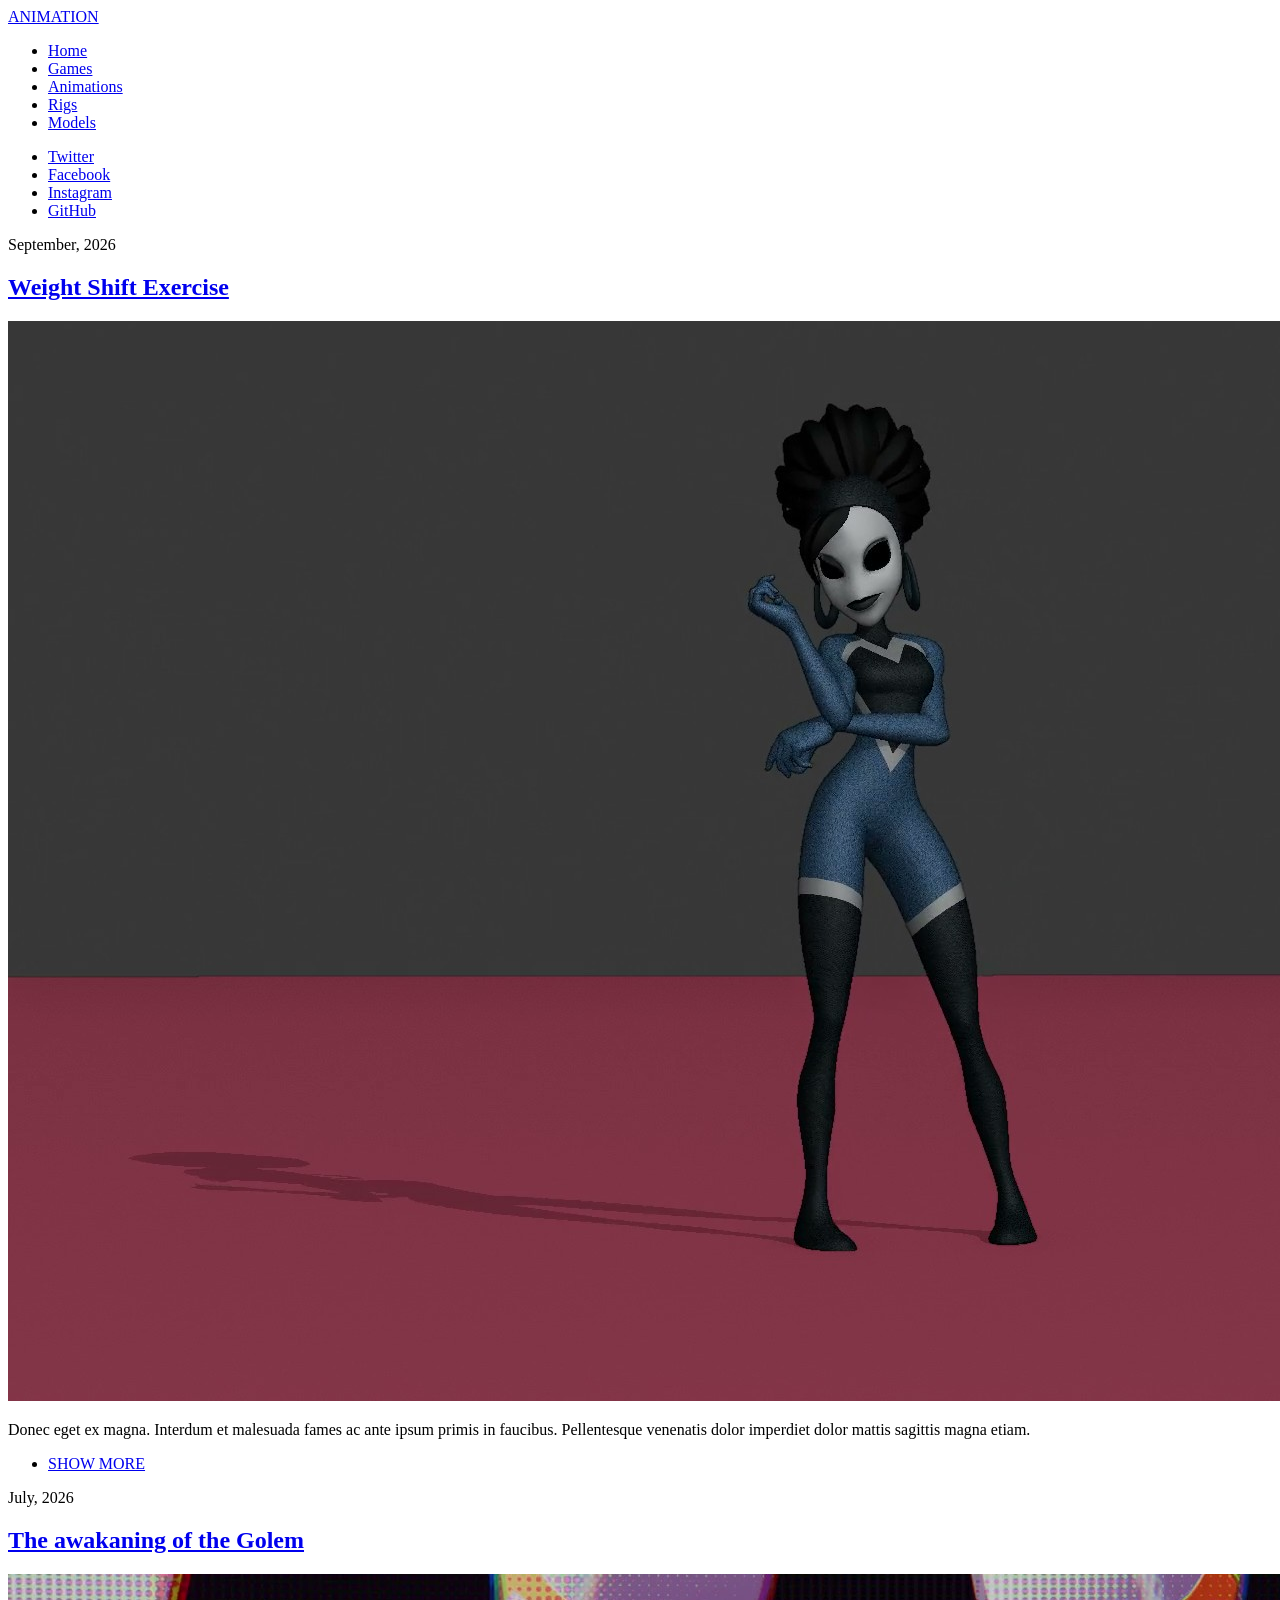
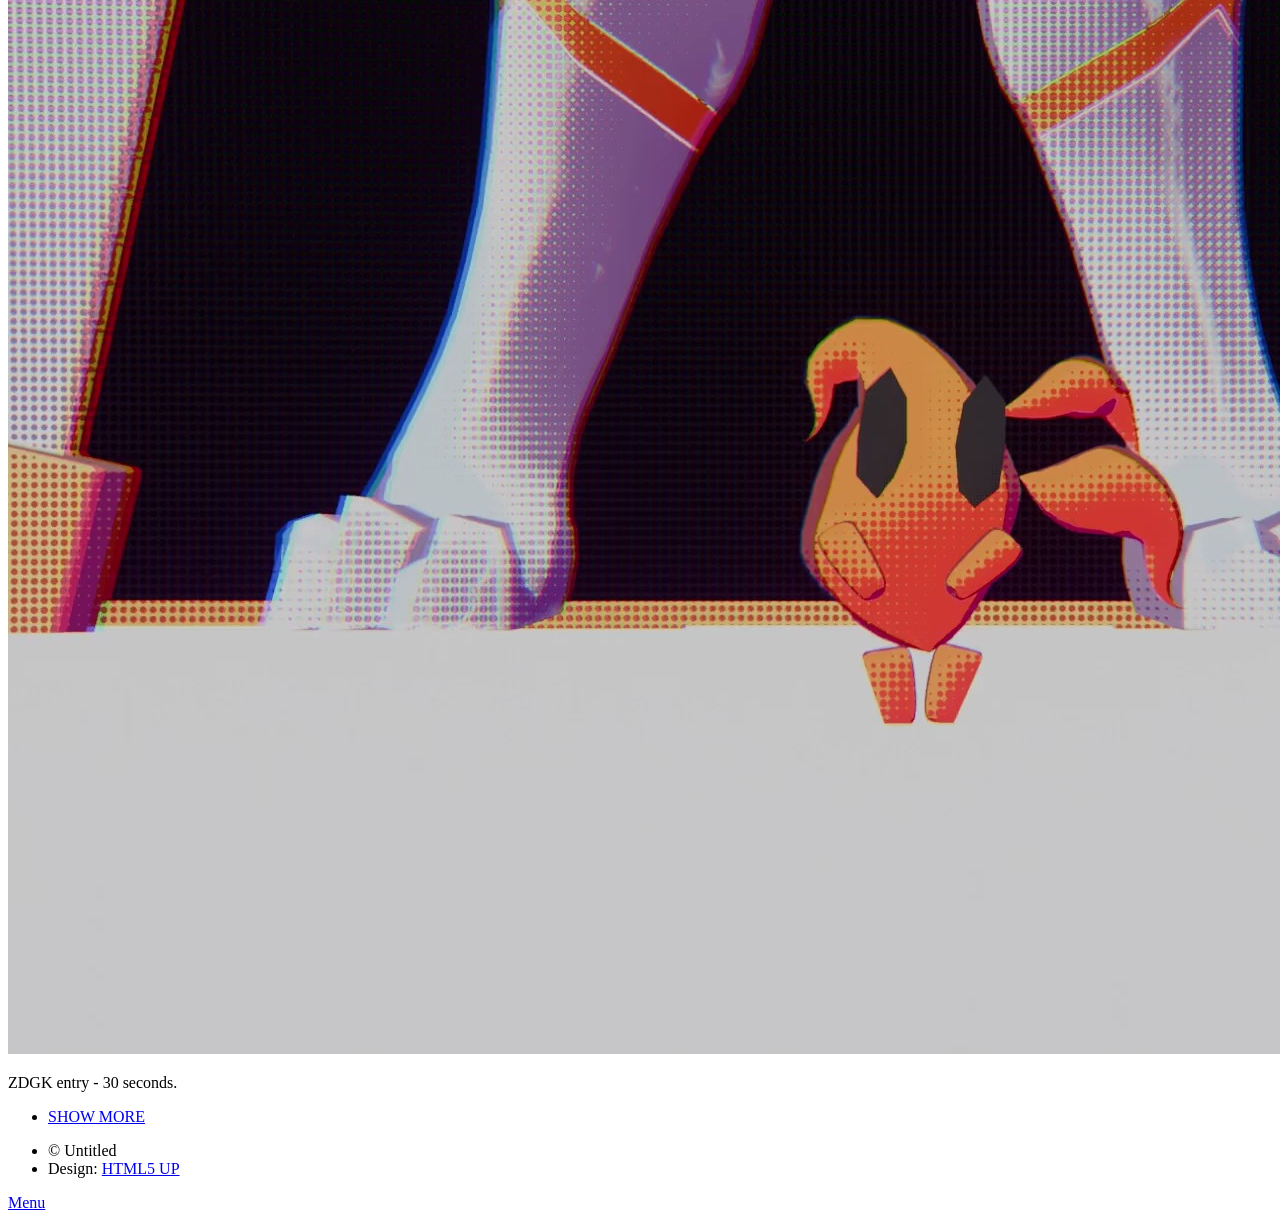
==== commit 6cf3e457: "Update" ====
--- a/animationPortfolio.html
+++ b/animationPortfolio.html
@@ -25,11 +25,12 @@
 				<!-- Nav -->
 					<nav id="nav">
 						<ul class="links">
-							<li><a href="index.html">ABOUT ME</a></li>
-							<li ><a href="generic.html">3D</a></li>
-							<li><a href="elements.html">Games</a></li>
-							<li class="active"><a href="animationPortfolio.html">Animation	</a></li>
-						</ul>
+							<li ><a href="index.html">Home</a></li>
+							<li><a href="gamePortfolio.html">Games</a></li>		
+							<li class="active"><a href="animationPortfolio.html">Animations</a></li>
+							<li><a href="generic.html">Rigs</a></li>
+							<li><a href="generic.html">Models</a></li>	
+						</ul>	
 						<ul class="icons">
 							<li><a href="#" class="icon brands fa-twitter"><span class="label">Twitter</span></a></li>
 							<li><a href="#" class="icon brands fa-facebook-f"><span class="label">Facebook</span></a></li>
